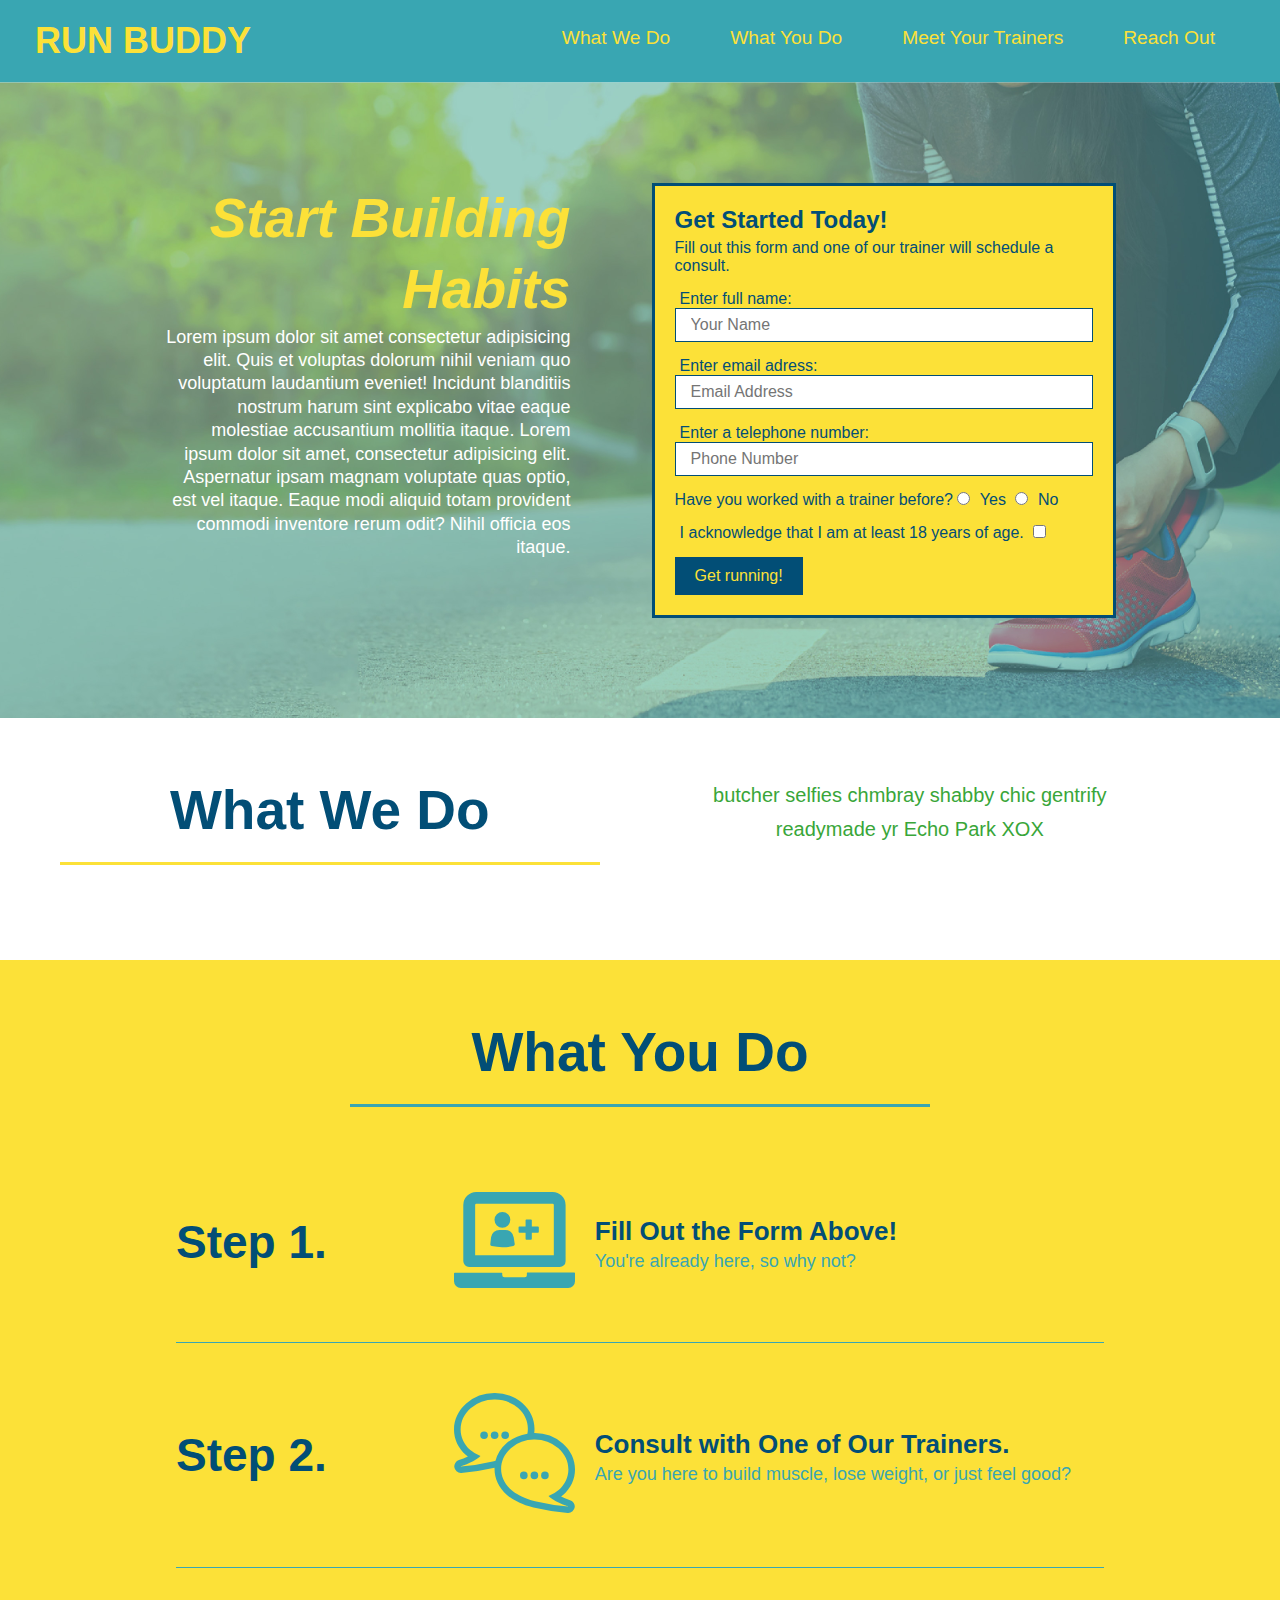
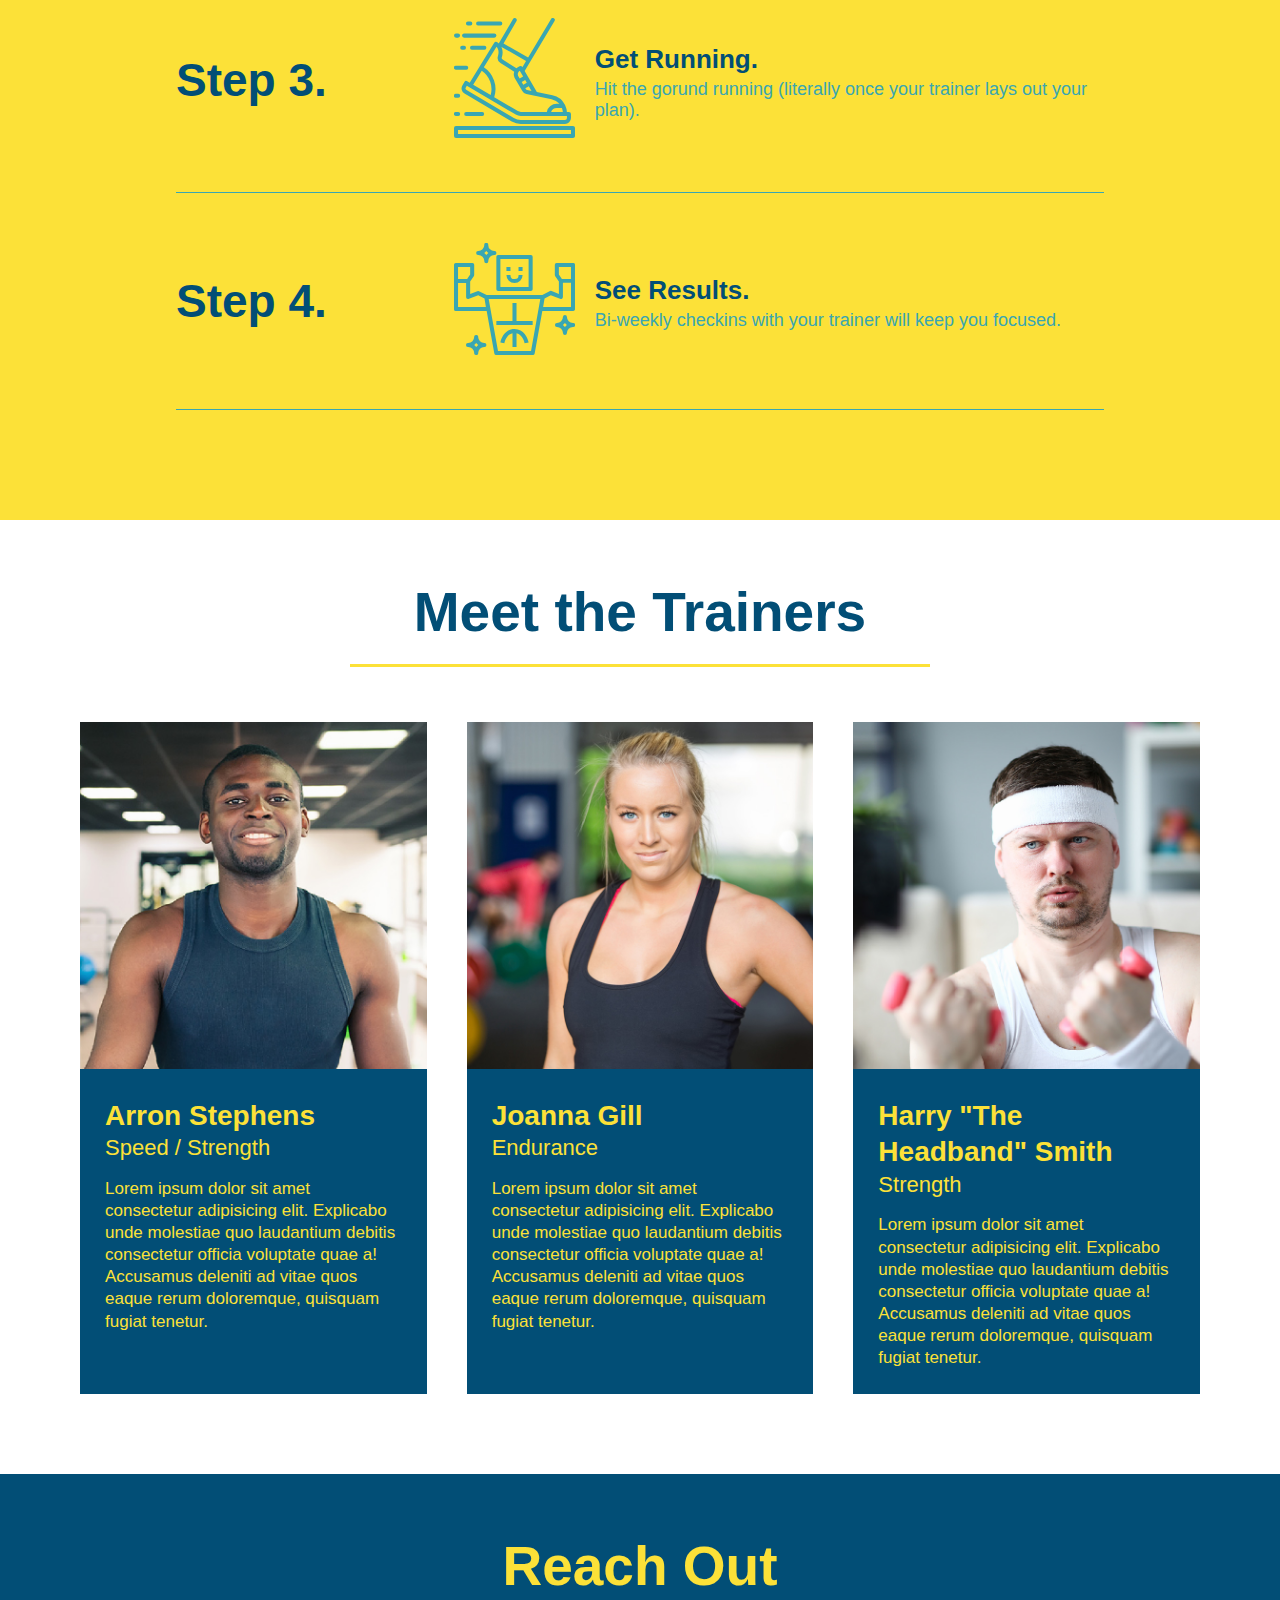
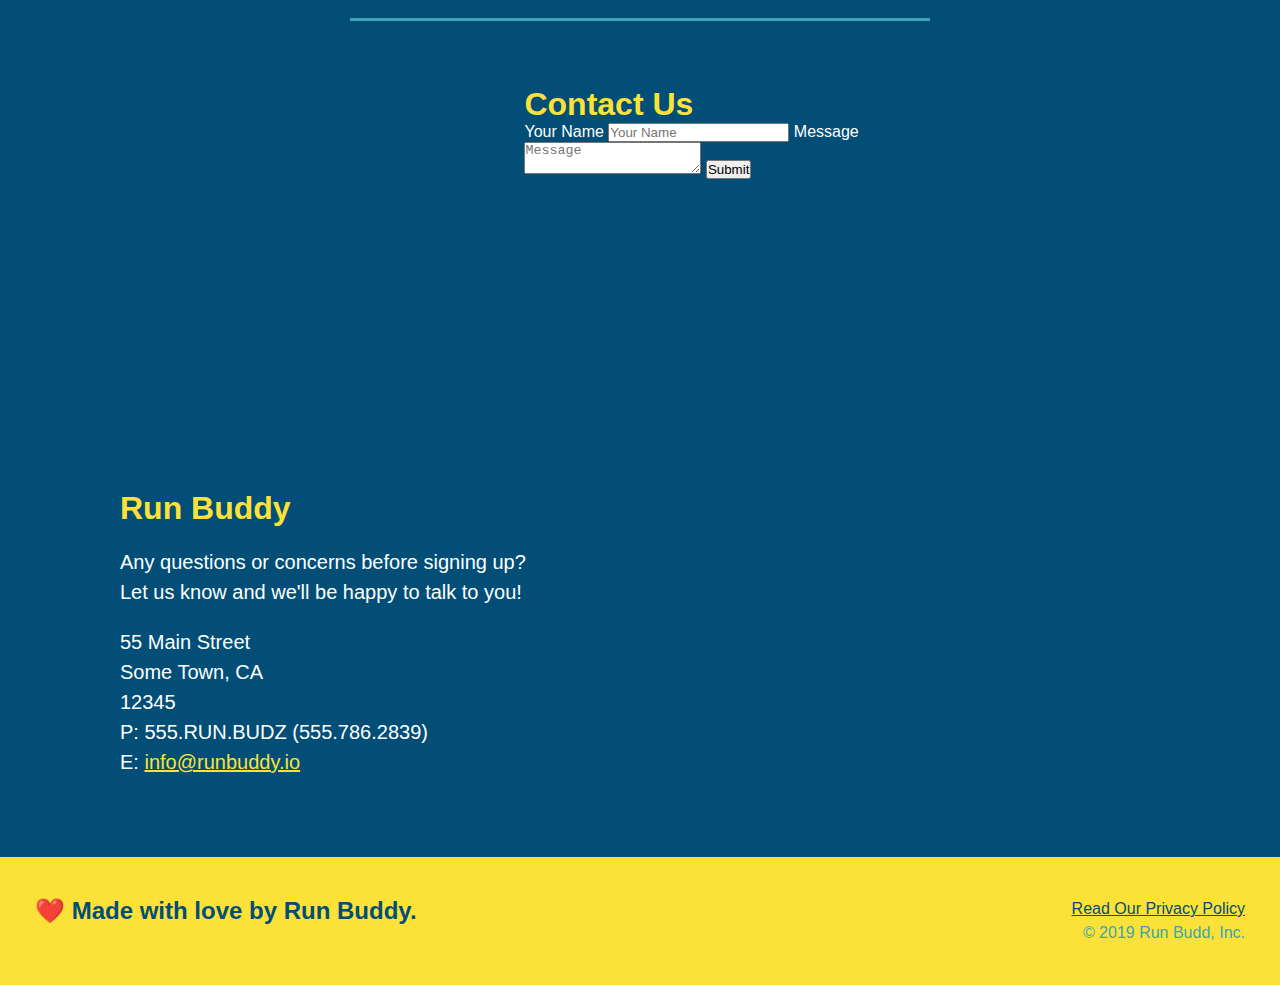
==== index.html @ bb60d975 "add flexbox to the trainers" ====
<!DOCTYPE html>
<html lang="en">
    <head>
        <meta charset="UTF-8" />
        <title>Let's Run Buddy</title>
        <link rel="stylesheet" href="./assets/css/style.css" />
    </head>
    
    <body>
        <header>
            <h1>
                <a href="/">RUN BUDDY</a>
            </h1>
            
            <nav>
                <ul>
                    <li>
                        <a href="#what-we-do">What We Do</a>
                    </li>
                   
                    <li>
                        <a href="#what-you-do">What You Do</a>
                    </li>
                   
                    <li>
                        <a href="#your-trainers">Meet Your Trainers</a>
                    </li>
                   
                    <li>
                        <a href="#reach-out">Reach Out</a>
                    </li>
                
                </ul>
            
            </nav>
              
        </header>
       
        <section class="hero">
            <div class="hero-cta">
                <h2>Start Building Habits</h2>
                <p>
                    Lorem ipsum dolor sit amet consectetur adipisicing elit. Quis et voluptas dolorum nihil veniam quo voluptatum laudantium eveniet! Incidunt blanditiis nostrum harum sint explicabo vitae eaque molestiae accusantium mollitia itaque. Lorem ipsum dolor sit amet, consectetur adipisicing elit. Aspernatur ipsam magnam voluptate quas optio, est vel itaque. Eaque modi aliquid totam provident commodi inventore rerum odit? Nihil officia eos itaque.
                </p>
            </div>
            <div class="hero-form">
                <h3>Get Started Today!</h3>
                <p>Fill out this form and one of our trainer will schedule a consult.</p>
            
                <form>
                    <label for="name">Enter full name:</label>
                    <input type="text" placeholder="Your Name" name="name" id="name" class="form-input" />

                    <label for="email">Enter email adress:</label>
                    <input type="email" placeholder="Email Address" name="email" id="email" class="form-input" />

                    <label for="phone">Enter a telephone number:</label>
                    <input type="tel" placeholder="Phone Number" name="phone" id="phone" class="form-input" />

                    <p>
                        Have you worked with a trainer before?
                        <input type="radio" name="trainer-confirm" id="trainer-yes" />
                        <label for="trainer-yes">Yes</label>
                        <input type="radio" name="trainer-confirm" id="trainer-no" />
                        <label for="trainer-no">No</label>
                    </p>

                    <p>
                        <label for="checkbox" >
                            I acknowledge that I am at least 18 years of age.
                        </label>
                        <input type="checkbox" name="age-confirm" id="checkbox" />
                    </p>
                    
                    <button for="submit">
                        Get running!
                    </button>                     
                </form>
            </div>
        </section>
        <!-- end hero -->
        
        <!-- "what we do section" -->
        <section id="what-we-do" class="intro">
            <div class="flex-row">
                <h2 class="section-title primary-border">
                    What We Do
                </h2>
                
                <div class="flex-row">
                    <P>
                        butcher selfies chmbray shabby chic gentrify readymade yr Echo Park XOX
                    </P>
                </div>
            </div>
        </section>

        <!-- "what you do section" -->
        <section id="what-you-do" class="steps">
            <div class="flex-row">
                <h2 class="section-title secondary-border">
                    What You Do
                </h2>
            </div>

            <div class="step">
                <h3>Step 1.</h3>
                <div class="step-info">
                    <div class="step-img">
                        <img src="assets/images/step-1.svg" alt="" />
                    </div>
                    <div class="step-text">
                        <h4>Fill Out the Form Above!</h4>
                        <p>You're already here, so why not?</p>
                    </div>
                </div>            
            </div>
            <div class="step">
                <h3>Step 2.</h3>
                <div class="step-info">
                    <div class="step-img">
                        <img src="assets/images/step-2.svg" alt="" />
                    </div>
                    <div class="step-text">
                        <h4>Consult with One of Our Trainers.</h4>
                        <p>Are you here to build muscle, lose weight, or just feel good?</p>
                    </div>
                </div>            
            </div>
            <div class="step">
                <h3>Step 3.</h3>
                <div class="step-info">
                    <div class="step-img">
                        <img src="assets/images/step-3.svg" alt="" />
                    </div>
                    <div class="step-text">
                        <h4>Get Running.</h4>
                        <p>Hit the gorund running (literally once your trainer lays out your plan).</p>
                    </div>
                </div>            
            </div>
            <div class="step">
                <h3>Step 4.</h3>
                <div class="step-info">
                    <div class="step-img">
                        <img src="assets/images/step-4.svg" alt="" />
                    </div>
                    <div class="step-text">
                        <h4>See Results.</h4>
                        <p>Bi-weekly checkins with your trainer will keep you focused.</p>
                    </div>
                </div>            
            </div>
        </section>
        
        <!-- "meet the trainers section" -->
        <section id="your-trainers">
            <div class="flex-row">
                <h2 class="section-title primary-border">
                    Meet the Trainers
                </h2> 
            </div>
            
            <div class="trainers">
                <!-- first trainer bio -->
                <article class="trainer">
                    <img src="./assets/images/trainer-1.jpg" alt="Arron Stephens in his workout clothes ready to pump iron" />
                    <div class="trainer-bio">
                        <h3 class="trainer-name">Arron Stephens</h3>
                        <h4 class="trainer-role">Speed / Strength</h4>
                        <p>Lorem ipsum dolor sit amet consectetur adipisicing elit. Explicabo unde molestiae quo laudantium debitis consectetur officia voluptate quae a! Accusamus deleniti ad vitae quos eaque rerum doloremque, quisquam fugiat tenetur.</p>
                    </div>
                </article>

                <!-- second trainer bio -->
                <article class="trainer">
                    <img src="./assets/images/trainer-2.jpg" alt="Joanna Gill cooling off after a work out." />
                    <div class="trainer-bio">
                        <h3 class="trainer-name">Joanna Gill</h3>
                        <h4 class="trainer-role">Endurance</h4>
                        <p>Lorem ipsum dolor sit amet consectetur adipisicing elit. Explicabo unde molestiae quo laudantium debitis consectetur officia voluptate quae a! Accusamus deleniti ad vitae quos eaque rerum doloremque, quisquam fugiat tenetur.</p>
                    </div>
                
                </article>

                <!-- third trainer bio -->
                <article class="trainer ">
                    <img src="./assets/images/trainer-3.jpg" alt="Harry Smith wearing a headband and lifting comically small pink weights" />
                    <div class="trainer-bio">
                        <h3 class="trainer-name">Harry "The Headband" Smith</h3>
                        <h4 class="trainer-role">Strength</h4>
                        <p>Lorem ipsum dolor sit amet consectetur adipisicing elit. Explicabo unde molestiae quo laudantium debitis consectetur officia voluptate quae a! Accusamus deleniti ad vitae quos eaque rerum doloremque, quisquam fugiat tenetur.</p>
                    </div>
                </article>
            </div>
            
        </section>
        
        <!-- "reach out section" -->
        <section id="reach-out" class="contact">
            <div class="flex-row">
                <h2 class="section-title secondary-border">
                    Reach Out
                </h2>
            </div>

            <div class="contact-info ">
                <iframe src="https://www.google.com/maps/embed?pb=!1m18!1m12!1m3!1d3445.246912278225!2d-97.73136834899843!3d30.28703171393678!2m3!1f0!2f0!3f0!3m2!1i1024!2i768!4f13.1!3m3!1m2!1s0x8644b58199d60397%3A0x26ef91dda6b78d04!2sUT%20Austin%2C%20Austin%2C%20Texas!5e0!3m2!1sen!2sus!4v1635974466022!5m2!1sen!2sus" 
                style="border:0;" 
                allowfullscreen="" 
                loading="lazy">
                </iframe>
                
                <div class="contact-form">
                    <h3>Contact Us</h3>
                    <form>
                        <label for="contact-name">Your Name</label>
                        <input type="text" id="contact-name" placeholder="Your Name" />

                        <label for="contact-message">Message</label>
                        <textarea id="contact-message" placeholder="Message"></textarea>

                        <button type="submit">Submit</button>
                    </form>
                </div>
                
                <div>
                    <h3>Run Buddy</h3>
                    <p>
                        Any questions or concerns before signing up? 
                        <br />
                        Let us know and we'll be happy to talk to you!
                    </p>
                    
                    <address>
                        55 Main Street <br />
                        Some Town, CA <br />
                        12345<br />
                        P: 555.RUN.BUDZ (555.786.2839)<br />
                        E: <a href="mailto:info@runbuddy.io">info@runbuddy.io</a>
                    </address>
                </div>            
            </div>
        </section>
          
        <!-- "footer section"-->
        <footer>
            <h2>❤️ Made with love by Run Buddy.</h2>
            <div>
                <a href="./privacy-policy.html">Read Our Privacy Policy</a><br />
                &copy; 2019 Run Budd, Inc.
            </div>
        </footer>     
    </body>
</html>
---- assets/css/style.css ----
* {
    margin: 0;
    padding: 0;
    box-sizing: border-box
} 
    
body {
    /* I'm a CSS comment! */
    color: #39a6b2;
    font-family:  Helvetica, Arial, sans-serif;
}

/* Header Start */
header {
    padding: 20px 35px;
    background-color: #39a6b2;
    display: flex;
    justify-content: space-between;
    flex-wrap: wrap;
}

header h1 {
    font-weight: bold;
    font-size: 36px;
    color: #fce138;
    margin: 0;
}

header a {
    text-decoration: none;
    color: #fce138;
}

header nav {
    margin: 7px 0;
}

header nav ul {
    display: flex;
    flex-wrap: wrap;
    justify-content: space-between;
    align-items: center;
    list-style: none;
}

header nav ul li a {
    margin: 0 30px;
    font-weight: lighter;
    font-size: 1.5vw;
}

/* Footer Start */
footer {
    background: #fce138;
    width: 100%;
    padding: 40px 35px;
    display: flex;
    justify-content: space-between;
    flex-wrap: wrap;
}

footer h2 {
    color: #024e76;
    font-size: 30p;
    margin: 0;
}

footer div {
    line-height: 1.5;
    text-align: right;
}

footer a {
    color: #024e76;
}

section {
    padding: 60px;
}

/* Hero Style Start */
.hero {
    background-image: url("../images/hero-bg.jpg.jpg");
    background-size: cover;
    background-position: center;
    display: flex;
    justify-content: center;
    flex-wrap: wrap;
}

.hero-form {
    border: 3px solid #024e76;
    background-color: #fce138;
    padding: 20px;
    color: #024e76;
    width: 40%;
    margin:  3.5%;
}

.hero-form h3 {
    font-size: 24px;
    margin: 0;
}

.hero-form p {
    margin: 5px 0 15px 0;
}

.hero-form label {
    margin: 0 5px;
}

.form-input {
    border: 1px solid #024e76;
    display : block;
    padding: 7px 15px;
    font-size: 16px;
    color:#024e76;
    width: 100%;
    margin-bottom: 15px;
}

.hero-form button {
    color: #fce138;
    background-color: #024e76;
    border: none;
    padding: 10px 20px;
    font-size: 16px;
}

.hero-cta {
    width:35%;
    text-align: right;
    margin: 3.5%;
    color: #fff;
    font-size: 18px;
    line-height: 1.3;
}

.hero-cta h2 {
    font-style: italic;
    font-size: 55px;
    color: #fce138;
}

.intro p {
    line-height: 1.7;
    color: #39a639;
    width: 80%;
    font-size: 20px;
    margin: 0 auto;
    text-align: center;
}

/* Step Section Start */
.steps {
    background: #fce138;
}

.step {
    margin: 50px auto;
    padding-bottom: 50px;
    width: 80%;
    border-bottom: 1px solid #39a6b2;
    display: flex;
    flex-wrap: wrap;
    align-items: center;
    justify-content: space-between;
}

.step h3 {
    color: #024e76;
    font-size: 46px;
    flex: 1 30%;
}

.step-info {
    flex: 2 70%;
    display: flex;
    flex-wrap: wrap;
    align-items: center;
}

.step-img {
    flex: 1 12%;
    margin-right: 20px;
}

.step-img img {
    max-width: 100%;
}
.step-text {
    flex: 12;
}
.step-text p {
    color: #39a6b2;
    font-size: 18px;
}

.step-text h4 {
    font-size: 26px;
    line-height: 1.5;
    color: #024e76;
}

.section-title {
    font-size: 55px;
    border-bottom: 3px solid;
    color: #024e76;
    padding-bottom: 20px;
    text-align: center;
    margin: 0 auto 35px auto;
    width: 50%;
}
  
.primary-border {
    border-color: #fce138;
}
  
.secondary-border {
    border-color: #39a6b2;
}

/* Trainer Section Start */
.trainers {
    width: 100%;
    margin: 0 auto;
    display: flex;
    flex-wrap: wrap;
    justify-content: space-around;
}

.trainer {
    margin: 20px;
    background: #024e76;
    color:#fce138;
    flex: 1;
}

.trainer img {
    width: 100%;
}

.trainer-bio {
    padding: 25px;
    line-height: 1.3;
}

.trainer-bio h3 {
    font-size: 28px
}

.trainer-bio h4 {
    font-weight: lighter;
    font-size: 22px;
    margin-bottom: 15px;
}
.trainer-bio p {
    font-size: 17px;
}

.contact {
    background: #024e76;
}

.contact h2 {
    color: #fce138;
}

.contact-info iframe {
    width: 400px;
    height: 400px;
}

.contact-info div {
    width: 410px;
    display: inline-block;
    vertical-align: top;
    text-align: left;
    margin: 30px 0 0 60px;
    color: white;
}

.contact-info h3 {
    color:#fce138;
    font-size: 32px;
}

.contact-info p, .contact-info address {
    margin: 20px 0;
    line-height: 1.5;
    font-size: 20px;
    font-style: normal;
}

.contact-info a {
    color:#fce138
}

.text-left {
    text-align: left;
}

.text-right {
    text-align: right;
}

.flex-row {
    display: flex;
}

/* REACH OUT STYLES END */
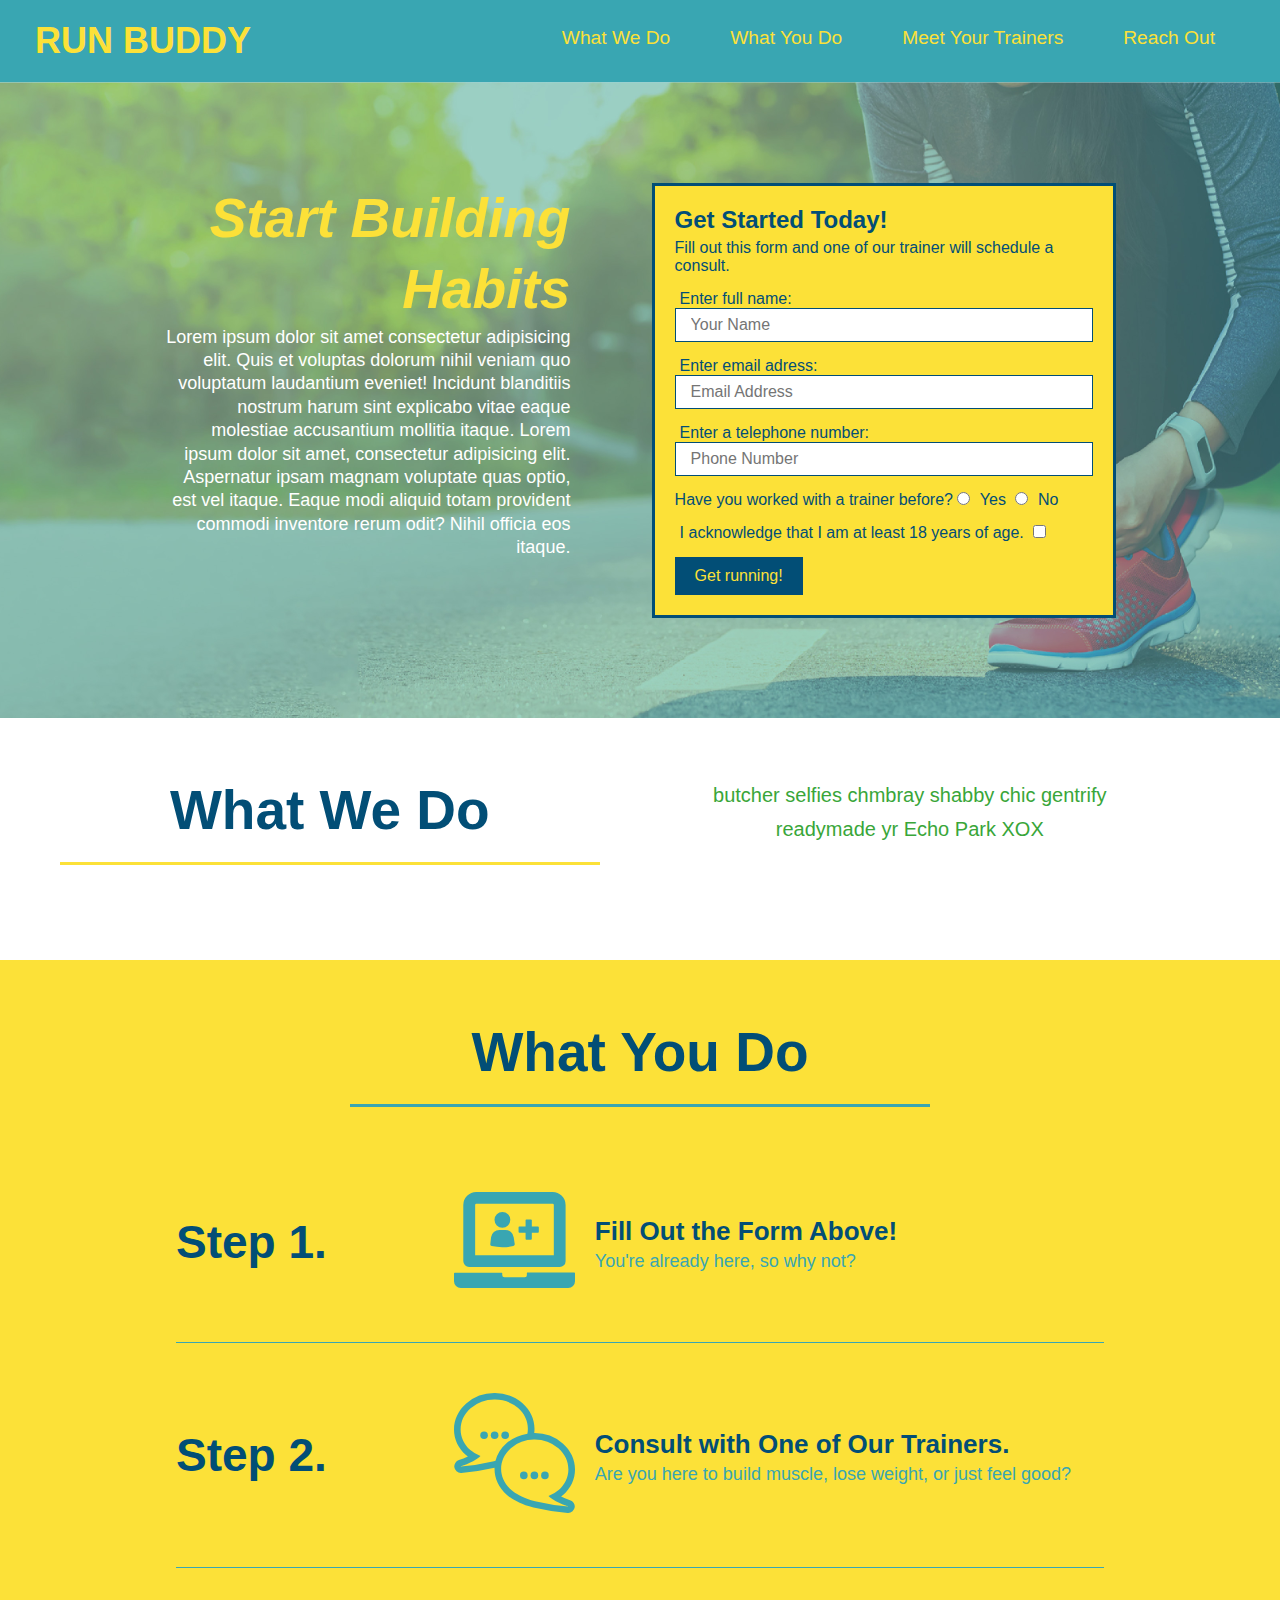
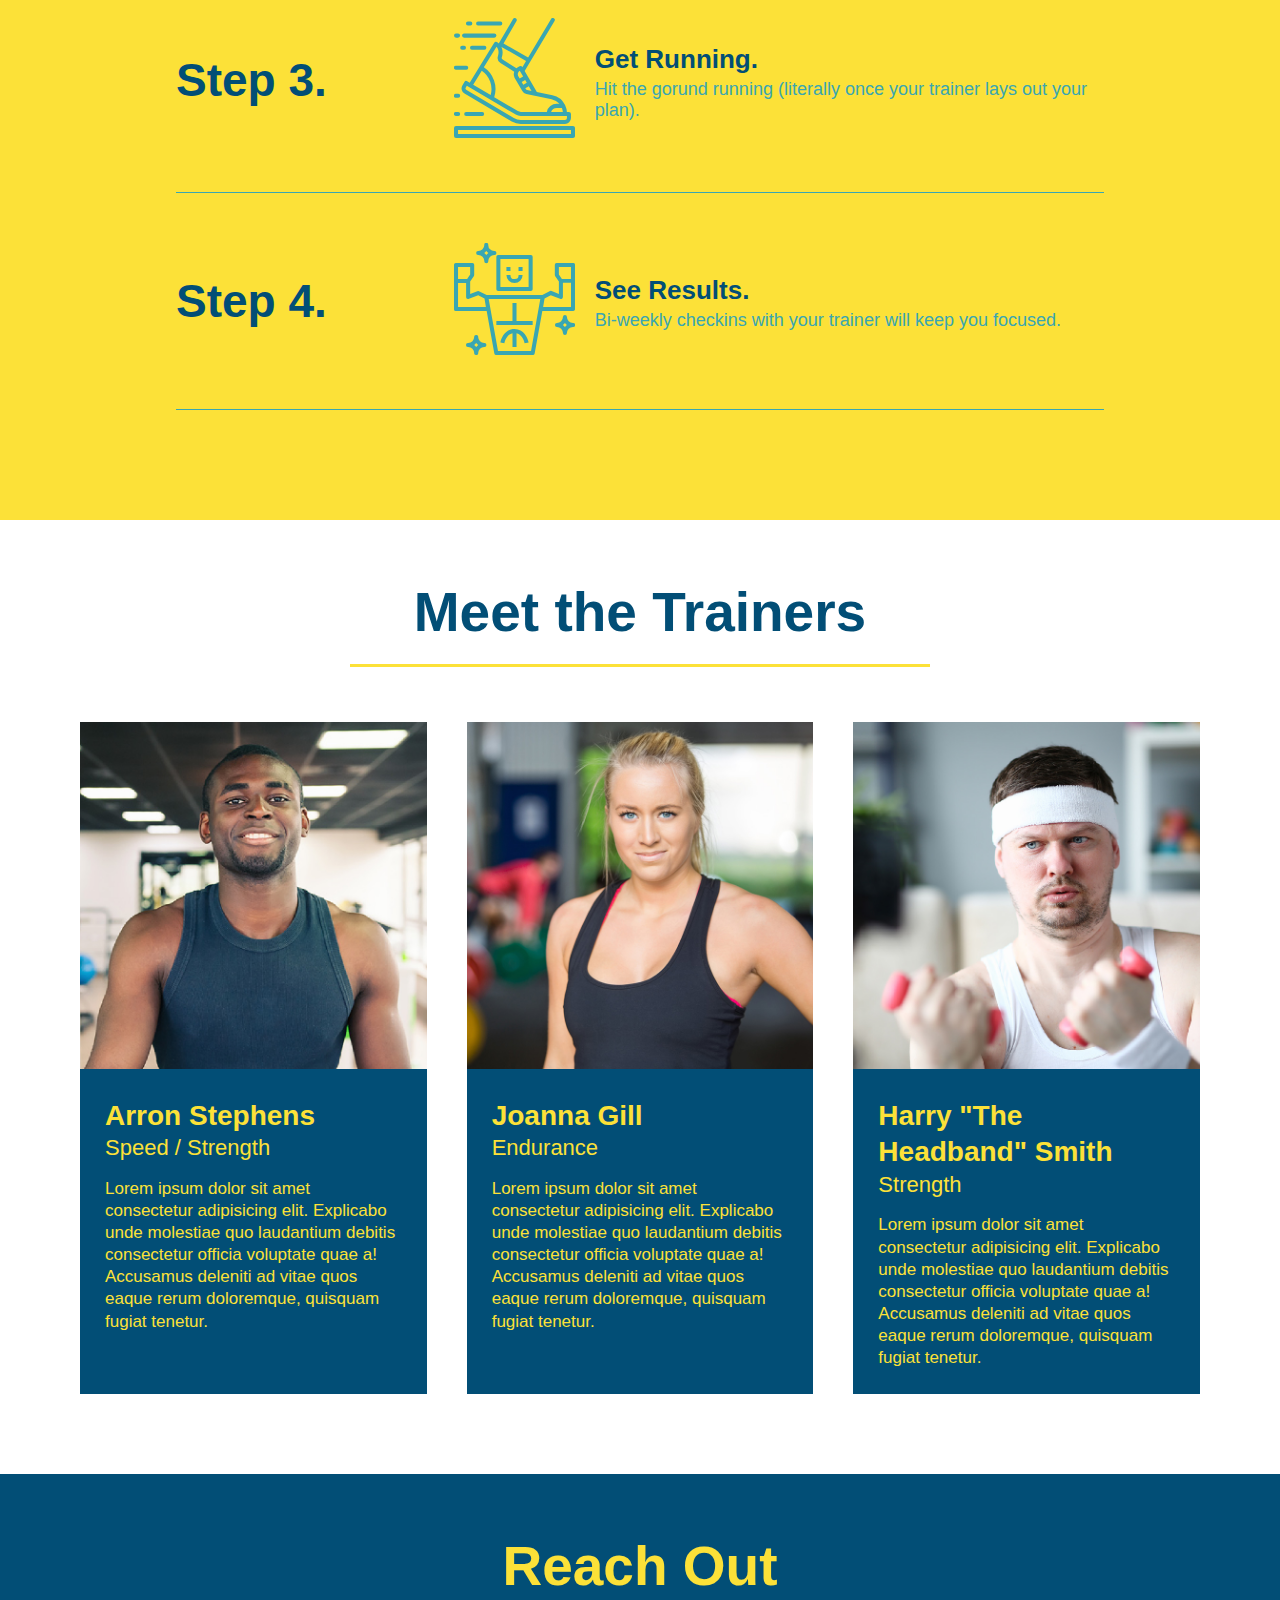
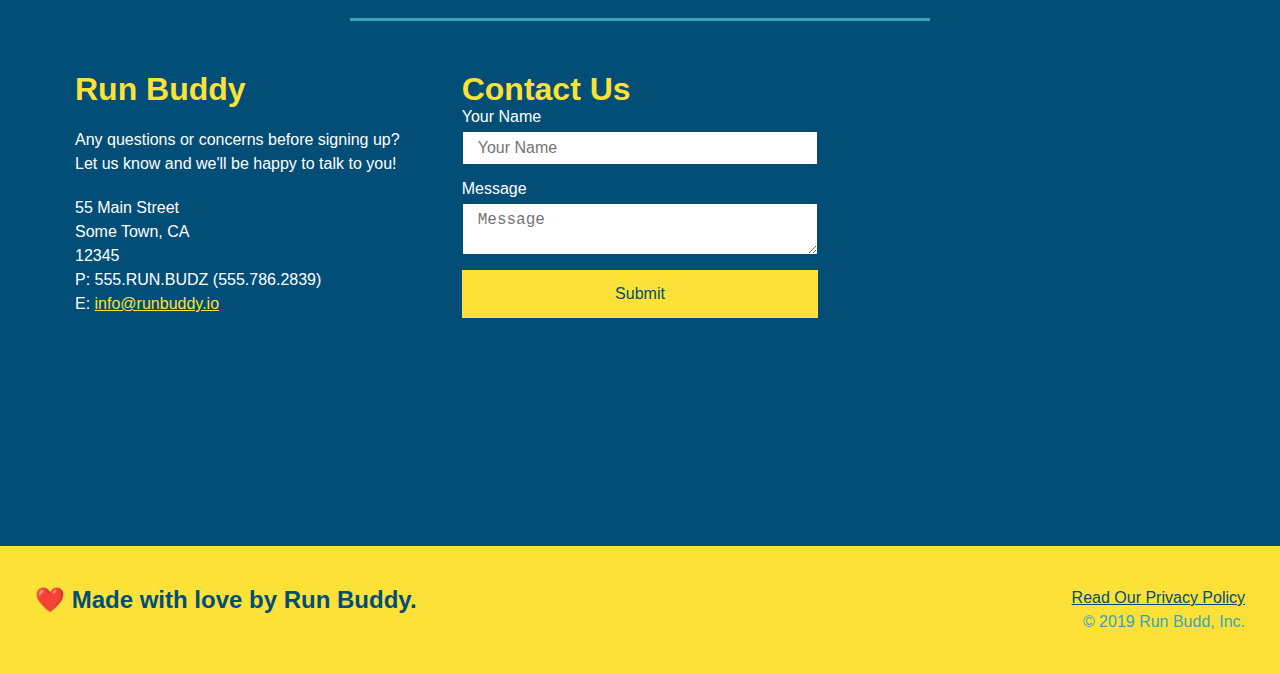
==== commit 08ce23a5: "add flexbox to reachout" ====
--- a/index.html
+++ b/index.html
@@ -205,25 +205,6 @@
             </div>
 
             <div class="contact-info ">
-                <iframe src="https://www.google.com/maps/embed?pb=!1m18!1m12!1m3!1d3445.246912278225!2d-97.73136834899843!3d30.28703171393678!2m3!1f0!2f0!3f0!3m2!1i1024!2i768!4f13.1!3m3!1m2!1s0x8644b58199d60397%3A0x26ef91dda6b78d04!2sUT%20Austin%2C%20Austin%2C%20Texas!5e0!3m2!1sen!2sus!4v1635974466022!5m2!1sen!2sus" 
-                style="border:0;" 
-                allowfullscreen="" 
-                loading="lazy">
-                </iframe>
-                
-                <div class="contact-form">
-                    <h3>Contact Us</h3>
-                    <form>
-                        <label for="contact-name">Your Name</label>
-                        <input type="text" id="contact-name" placeholder="Your Name" />
-
-                        <label for="contact-message">Message</label>
-                        <textarea id="contact-message" placeholder="Message"></textarea>
-
-                        <button type="submit">Submit</button>
-                    </form>
-                </div>
-                
                 <div>
                     <h3>Run Buddy</h3>
                     <p>
@@ -239,7 +220,27 @@
                         P: 555.RUN.BUDZ (555.786.2839)<br />
                         E: <a href="mailto:info@runbuddy.io">info@runbuddy.io</a>
                     </address>
-                </div>            
+                </div> 
+                
+                <div class="contact-form">
+                    <h3>Contact Us</h3>
+                    <form>
+                        <label for="contact-name">Your Name</label>
+                        <input type="text" id="contact-name" placeholder="Your Name" />
+
+                        <label for="contact-message">Message</label>
+                        <textarea id="contact-message" placeholder="Message"></textarea>
+
+                        <button type="submit">Submit</button>
+                    </form>
+                </div>   
+               
+                <iframe src="https://www.google.com/maps/embed?pb=!1m18!1m12!1m3!1d3445.246912278225!2d-97.73136834899843!3d30.28703171393678!2m3!1f0!2f0!3f0!3m2!1i1024!2i768!4f13.1!3m3!1m2!1s0x8644b58199d60397%3A0x26ef91dda6b78d04!2sUT%20Austin%2C%20Austin%2C%20Texas!5e0!3m2!1sen!2sus!4v1635974466022!5m2!1sen!2sus" 
+                    style="border:0;" 
+                    allowfullscreen="" 
+                    loading="lazy">
+                </iframe>
+                          
             </div>
         </section>
           
--- a/assets/css/style.css
+++ b/assets/css/style.css
@@ -255,10 +255,12 @@
     font-size: 22px;
     margin-bottom: 15px;
 }
+
 .trainer-bio p {
     font-size: 17px;
 }
 
+/* Contact Info Start */
 .contact {
     background: #024e76;
 }
@@ -267,17 +269,22 @@
     color: #fce138;
 }
 
+.contact-info > * {
+    flex: 1;
+    margin: 15px;
+}
+
+.contact-info {
+    display: flex;
+    justify-content: space-between;
+    flex-wrap: wrap;
+}
+
 .contact-info iframe {
-    width: 400px;
     height: 400px;
 }
 
 .contact-info div {
-    width: 410px;
-    display: inline-block;
-    vertical-align: top;
-    text-align: left;
-    margin: 30px 0 0 60px;
     color: white;
 }
 
@@ -289,7 +296,7 @@
 .contact-info p, .contact-info address {
     margin: 20px 0;
     line-height: 1.5;
-    font-size: 20px;
+    font-size: 16px;
     font-style: normal;
 }
 
@@ -297,6 +304,27 @@
     color:#fce138
 }
 
+.contact-info input, .contact-info textarea {
+    border: 1px solid #024e76;
+    display: block;
+    padding: 7px 15px;
+    font-size: 16px;
+    color: #024e76;
+    width: 100%;
+    margin-bottom: 15px;
+    margin-top: 5px;
+}
+
+.contact-info button {
+    width: 100%;
+    border: none;
+    background: #fce138;
+    color: #024e76;
+    text-align: center;
+    padding: 15px 0;
+    font-size: 16px;
+}
+
 .text-left {
     text-align: left;
 }
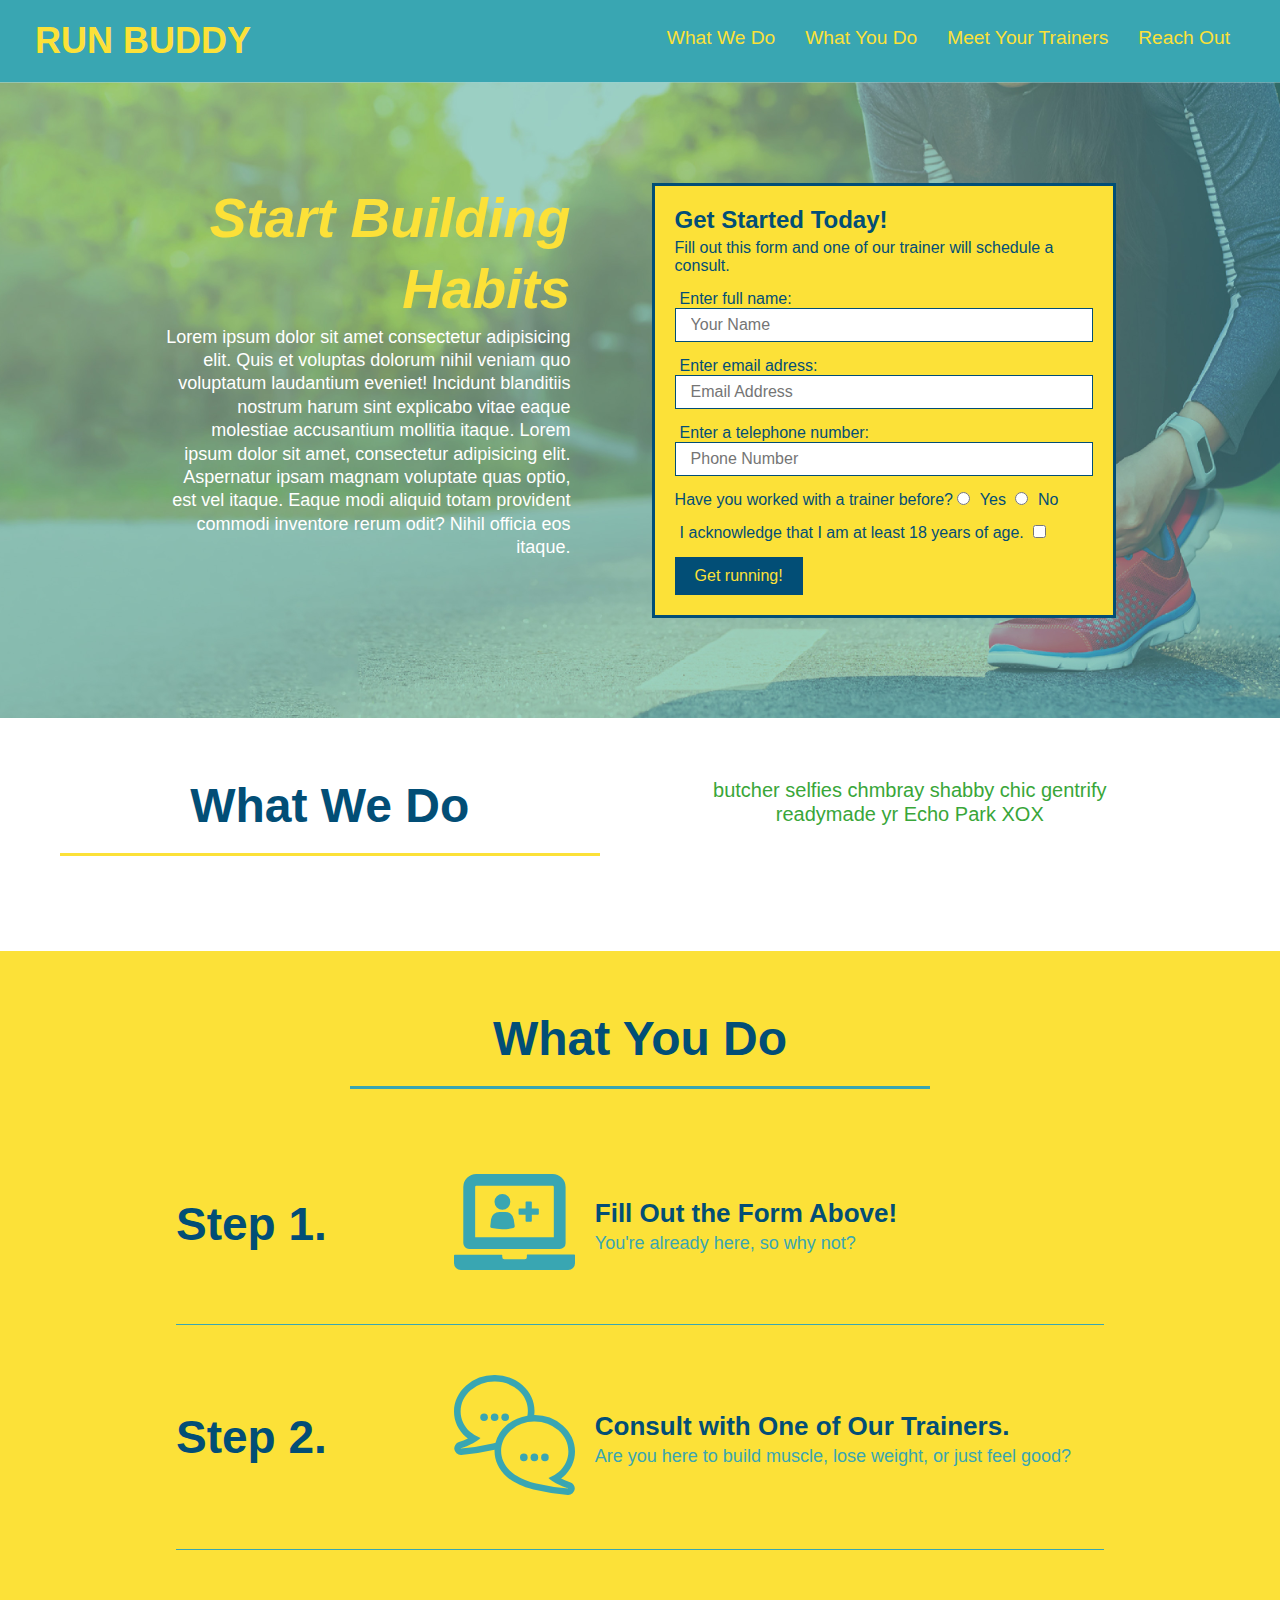
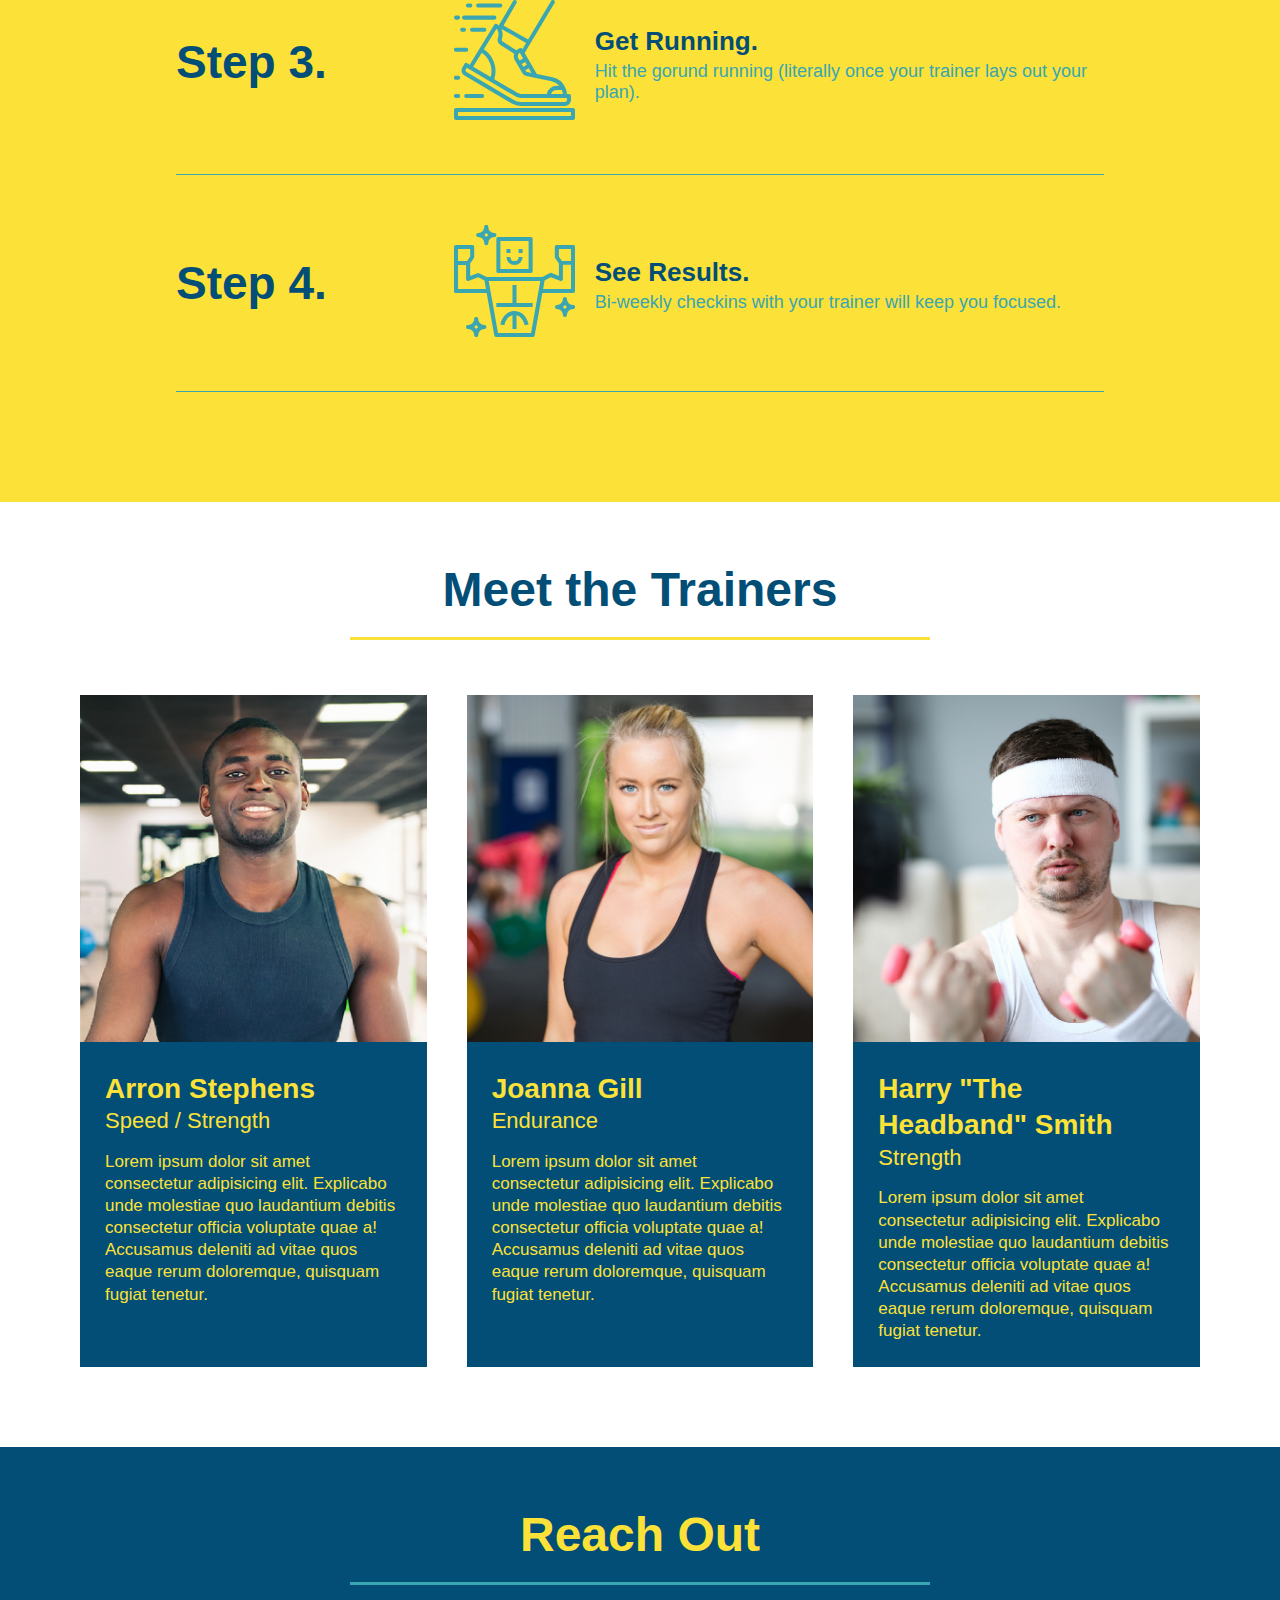
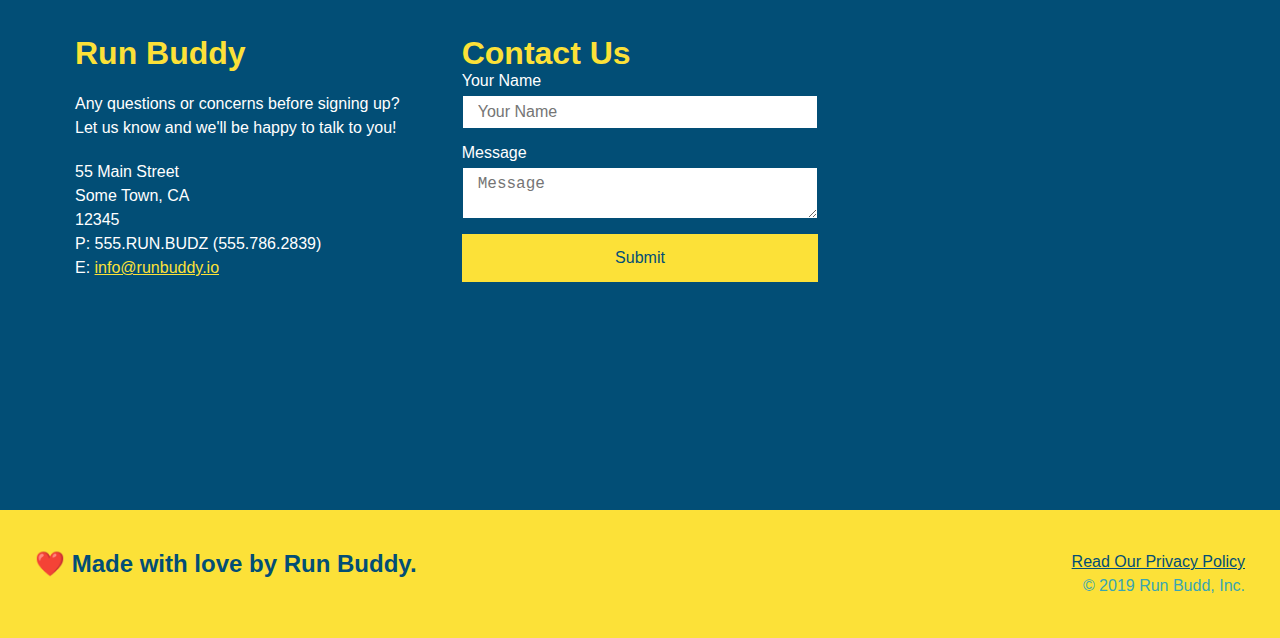
==== commit c7b3ce81: "start media queries" ====
--- a/index.html
+++ b/index.html
@@ -2,6 +2,7 @@
 <html lang="en">
     <head>
         <meta charset="UTF-8" />
+        <meta name="viewport" content="width=device-width, initial-scale=1.0" />
         <title>Let's Run Buddy</title>
         <link rel="stylesheet" href="./assets/css/style.css" />
     </head>
--- a/assets/css/style.css
+++ b/assets/css/style.css
@@ -44,9 +44,9 @@
 }
 
 header nav ul li a {
-    margin: 0 30px;
     font-weight: lighter;
     font-size: 1.5vw;
+    padding: 10px 15px;
 }
 
 /* Footer Start */
@@ -86,6 +86,7 @@
     display: flex;
     justify-content: center;
     flex-wrap: wrap;
+    align-items: flex-start;
 }
 
 .hero-form {
@@ -144,7 +145,7 @@
 }
 
 .intro p {
-    line-height: 1.7;
+    line-height: 1.2;
     color: #39a639;
     width: 80%;
     font-size: 20px;
@@ -204,7 +205,7 @@
 }
 
 .section-title {
-    font-size: 55px;
+    font-size: 48px;
     border-bottom: 3px solid;
     color: #024e76;
     padding-bottom: 20px;
@@ -337,4 +338,21 @@
     display: flex;
 }
 
-/* REACH OUT STYLES END */+/* COMMON DESKTOP SCREEN STYLE END  */
+
+/* MEDIA QUERY FOR SMALLER DESKTOP SCREENS AND SMALLER */
+@media screen and (max-width: 980px) {
+    
+    
+}
+
+@media screen and (max-width: 768px) {
+    
+    
+}
+
+@media screen and (max-width: 575px) {
+    
+    
+}
+
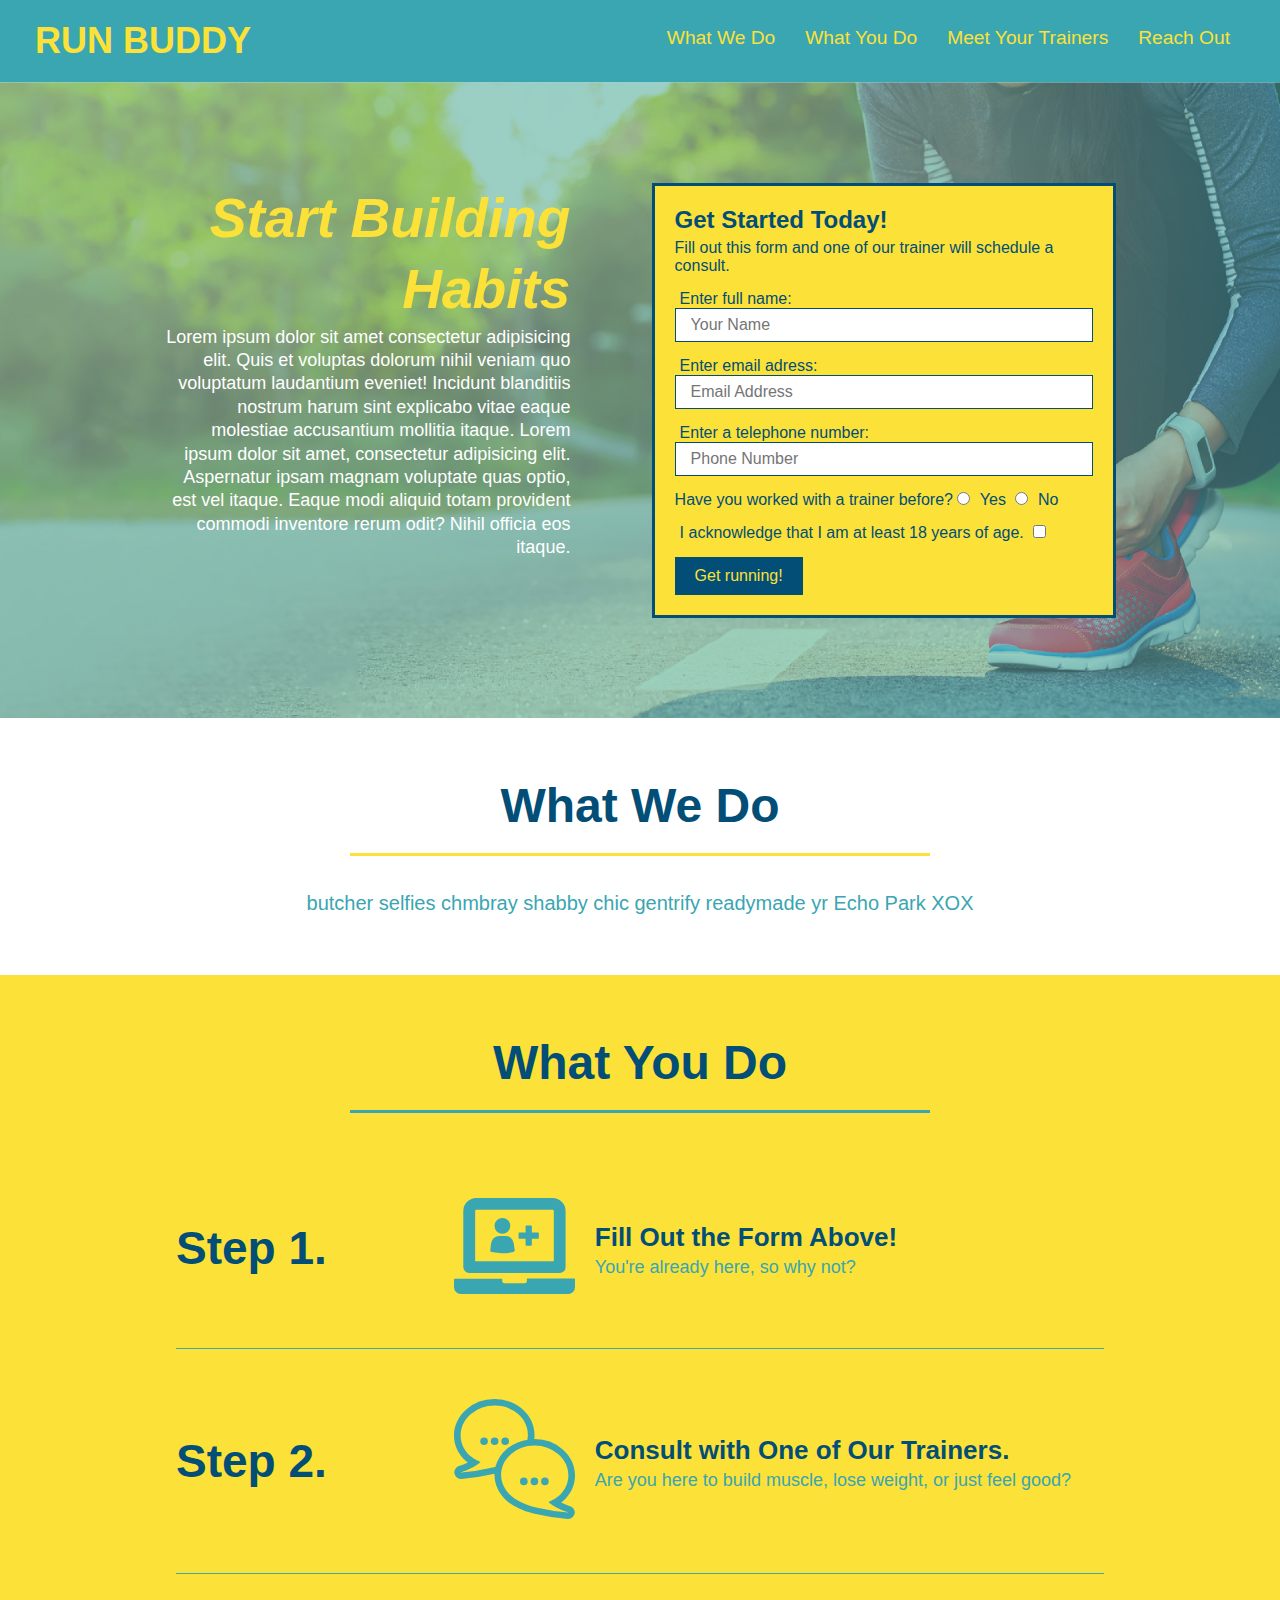
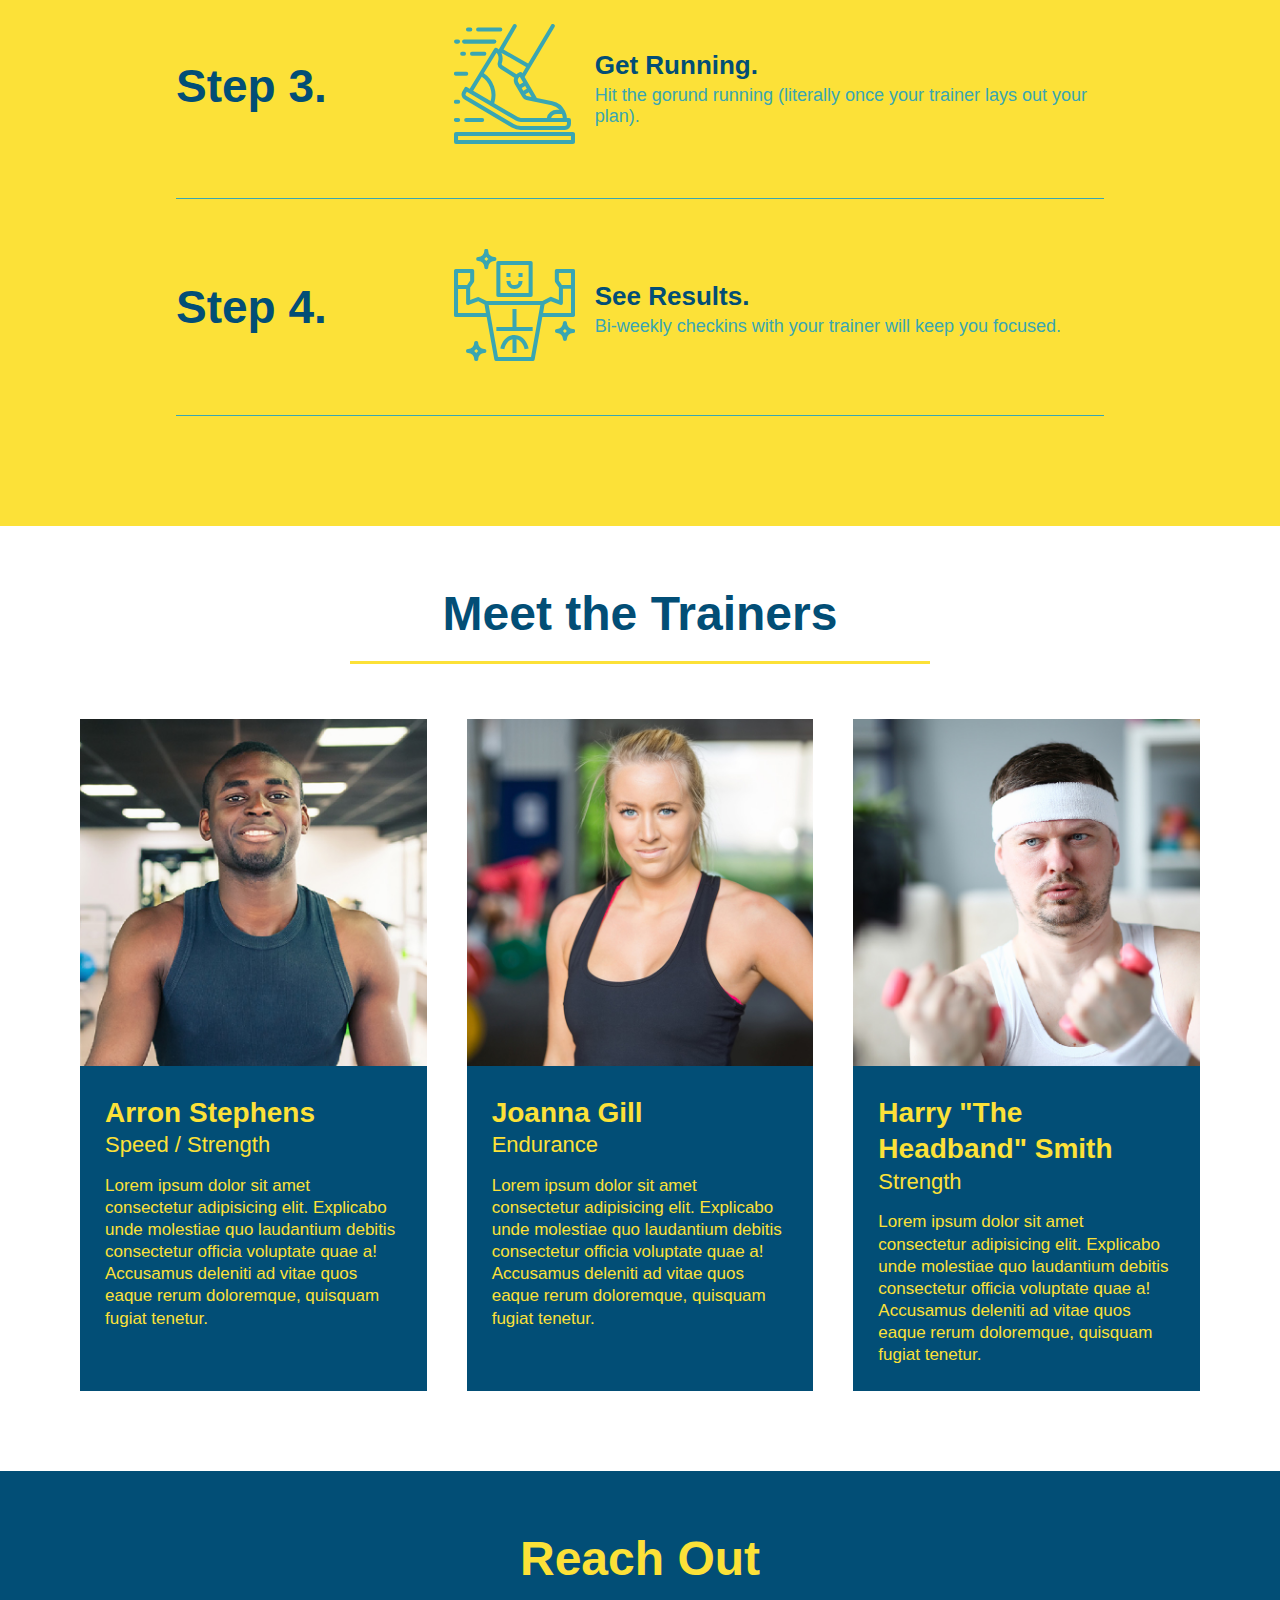
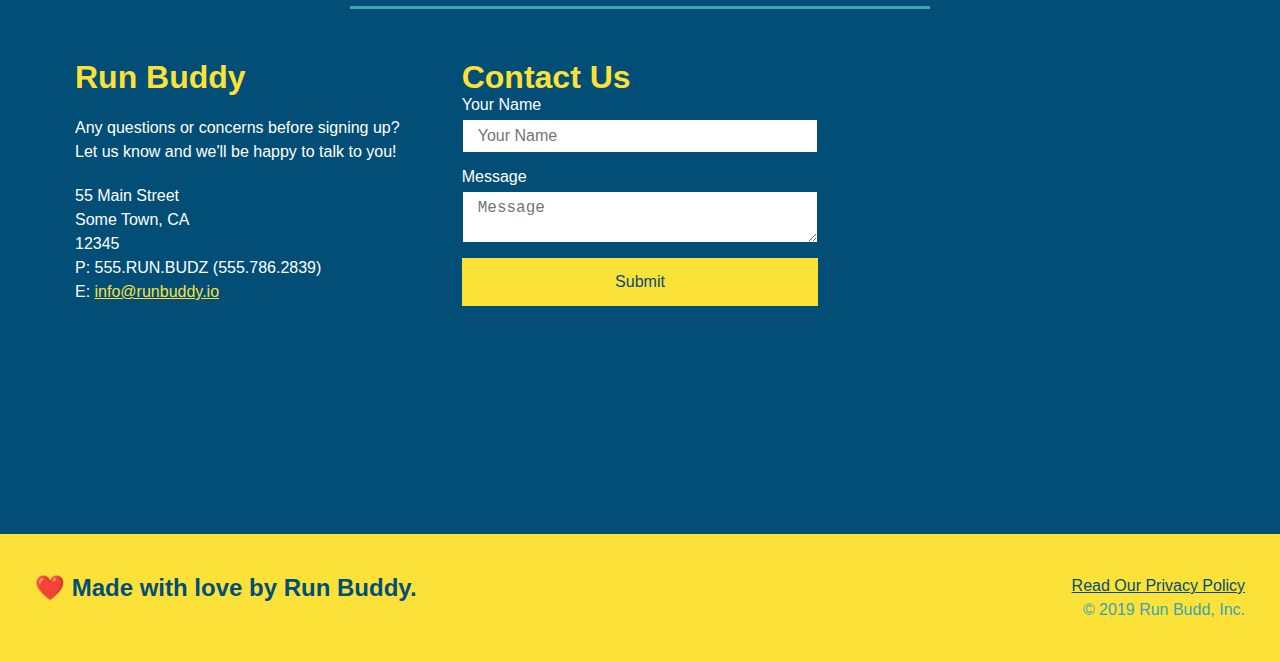
==== commit e10b0b81: "completed mobile-friendly" ====
--- a/index.html
+++ b/index.html
@@ -10,7 +10,7 @@
     <body>
         <header>
             <h1>
-                <a href="/">RUN BUDDY</a>
+                <a href="">RUN BUDDY</a>
             </h1>
             
             <nav>
@@ -83,12 +83,12 @@
         
         <!-- "what we do section" -->
         <section id="what-we-do" class="intro">
-            <div class="flex-row">
+            <div class="flex-column">
                 <h2 class="section-title primary-border">
                     What We Do
                 </h2>
                 
-                <div class="flex-row">
+                <div class="flex-column">
                     <P>
                         butcher selfies chmbray shabby chic gentrify readymade yr Echo Park XOX
                     </P>
--- a/assets/css/style.css
+++ b/assets/css/style.css
@@ -144,9 +144,10 @@
     color: #fce138;
 }
 
+
 .intro p {
     line-height: 1.2;
-    color: #39a639;
+    color: #39a6b2;
     width: 80%;
     font-size: 20px;
     margin: 0 auto;
@@ -338,21 +339,119 @@
     display: flex;
 }
 
+.flex-column {
+    display: flex;
+    flex-direction: column;
+}
+
 /* COMMON DESKTOP SCREEN STYLE END  */
 
 /* MEDIA QUERY FOR SMALLER DESKTOP SCREENS AND SMALLER */
 @media screen and (max-width: 980px) {
-    
-    
+    header {
+        padding-bottom: 0;
+        justify-content: center;
+    }
+    
+    header h1 {
+        width:100%;
+        text-align: center;
+    }
+
+    header nav ul {
+        margin-top: 20px;
+        width: 100%;
+        justify-content: center;
+    }
+
+    header nav ul li a {
+        font-size: 20px;
+    }
+    
+    footer h2, footer div {
+        text-align: center;
+        width: 100%;
+    }
+
+    .hero-cta, .hero-form {
+        width: 100%;
+    }
+
+    .hero-cta {
+        text-align: center;
+    }
+
+    .section-title {
+        width: 80%;
+    }
+
+    .trainer {
+        flex: 0 70%;
+    }
+
+    .contact-info iframe {
+        flex: 1 100%;
+    }
 }
 
 @media screen and (max-width: 768px) {
-    
+    .section {
+        padding: 30px 15px;
+    }
+
+    .step h3 {
+        flex: 1 100%;
+        text-align: center;
+    }
+
+    .step-info {
+        flex: 2 100%;
+        text-align: center;
+        justify-content: center;
+    }
+
+    .step-img {
+        flex: 0 32%;
+        margin-right: 0;
+        margin-top: 15px;
+        margin-bottom: 15px;
+    }
+
+    .step-text {
+        flex: 100%;
+    }
+
     
 }
 
 @media screen and (max-width: 575px) {
-    
-    
-}
-
+    .hero-form button {
+        width: 100%;
+    }
+    
+    .section-title {
+        width: 95%;
+    }
+    
+    .intro p {
+        width: 100%;
+    }
+    
+    .trainer {
+        flex: 0 100%;
+    }
+    
+    .contact-info {
+        text-align: center;
+    }
+    
+    .contact-info > * {
+        flex: 0 100%;
+    }
+
+    .contact-form {
+        order: 3;
+    }
+
+}
+
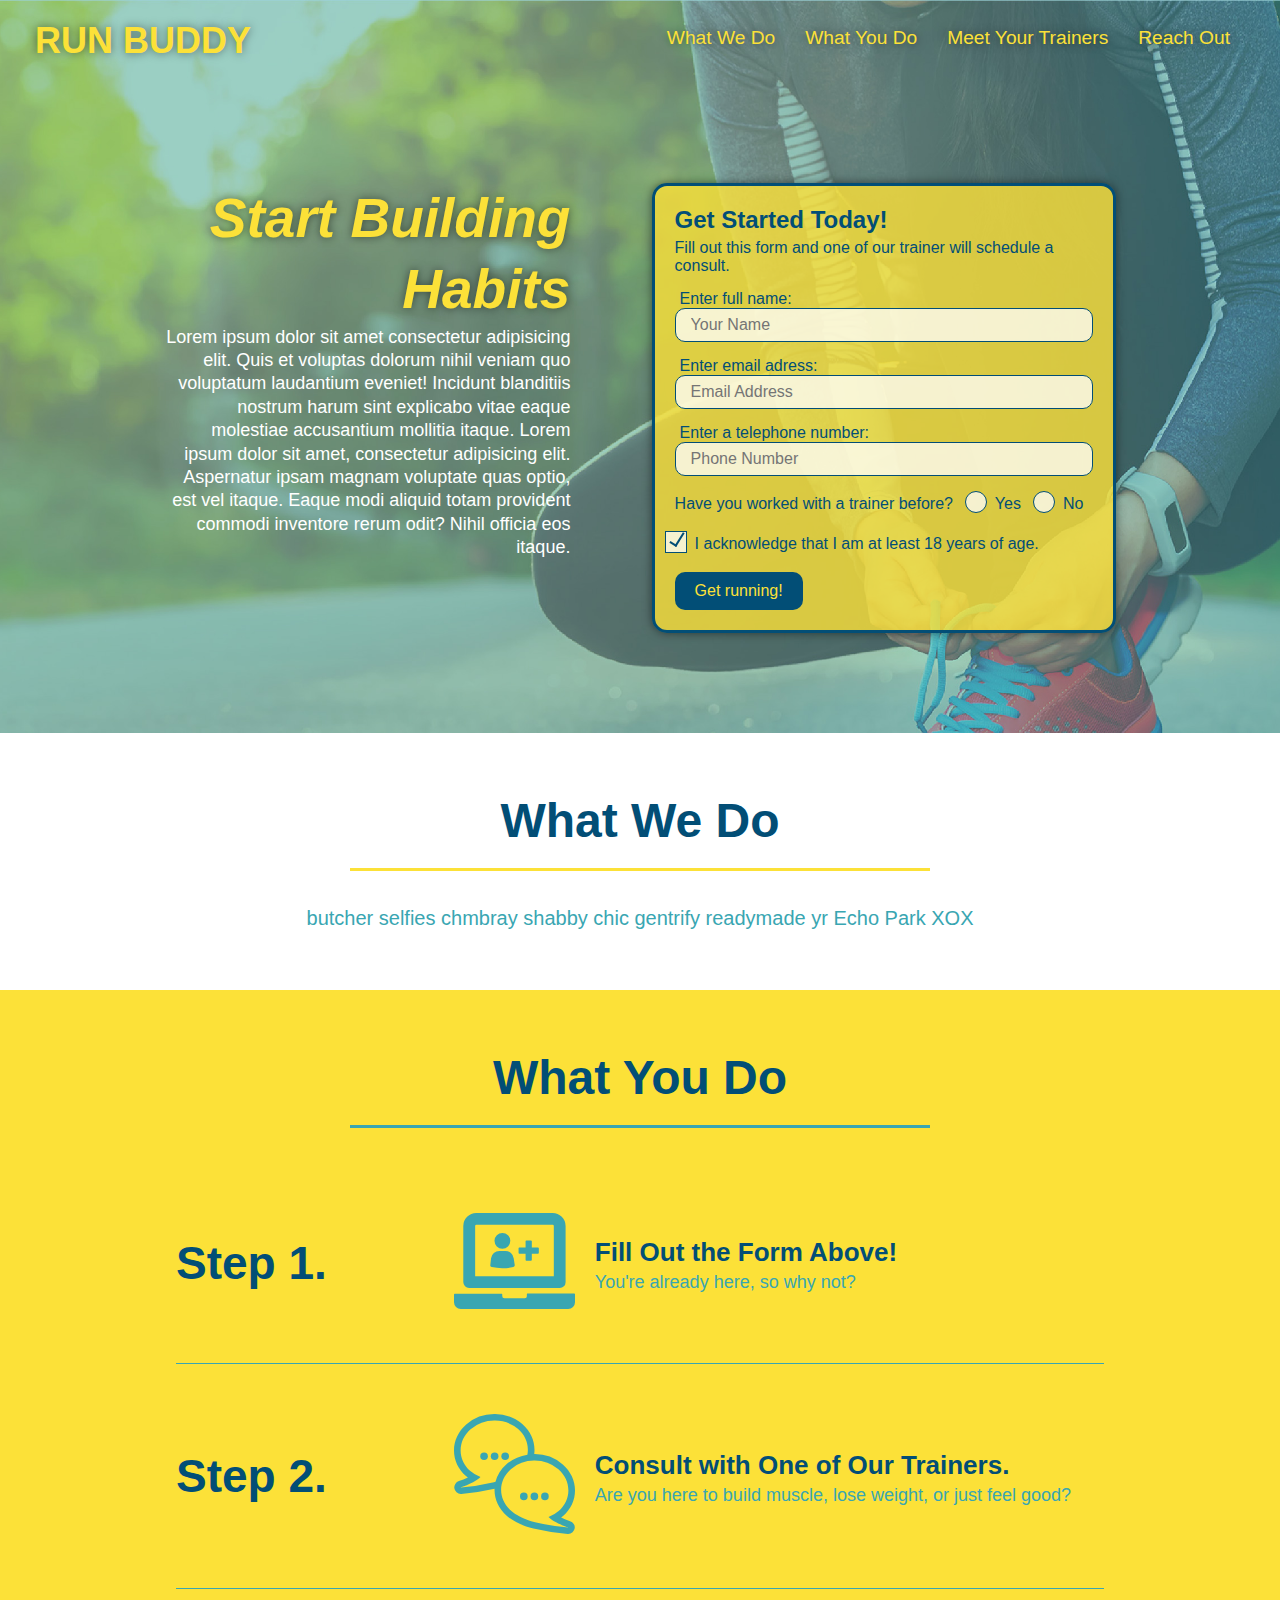
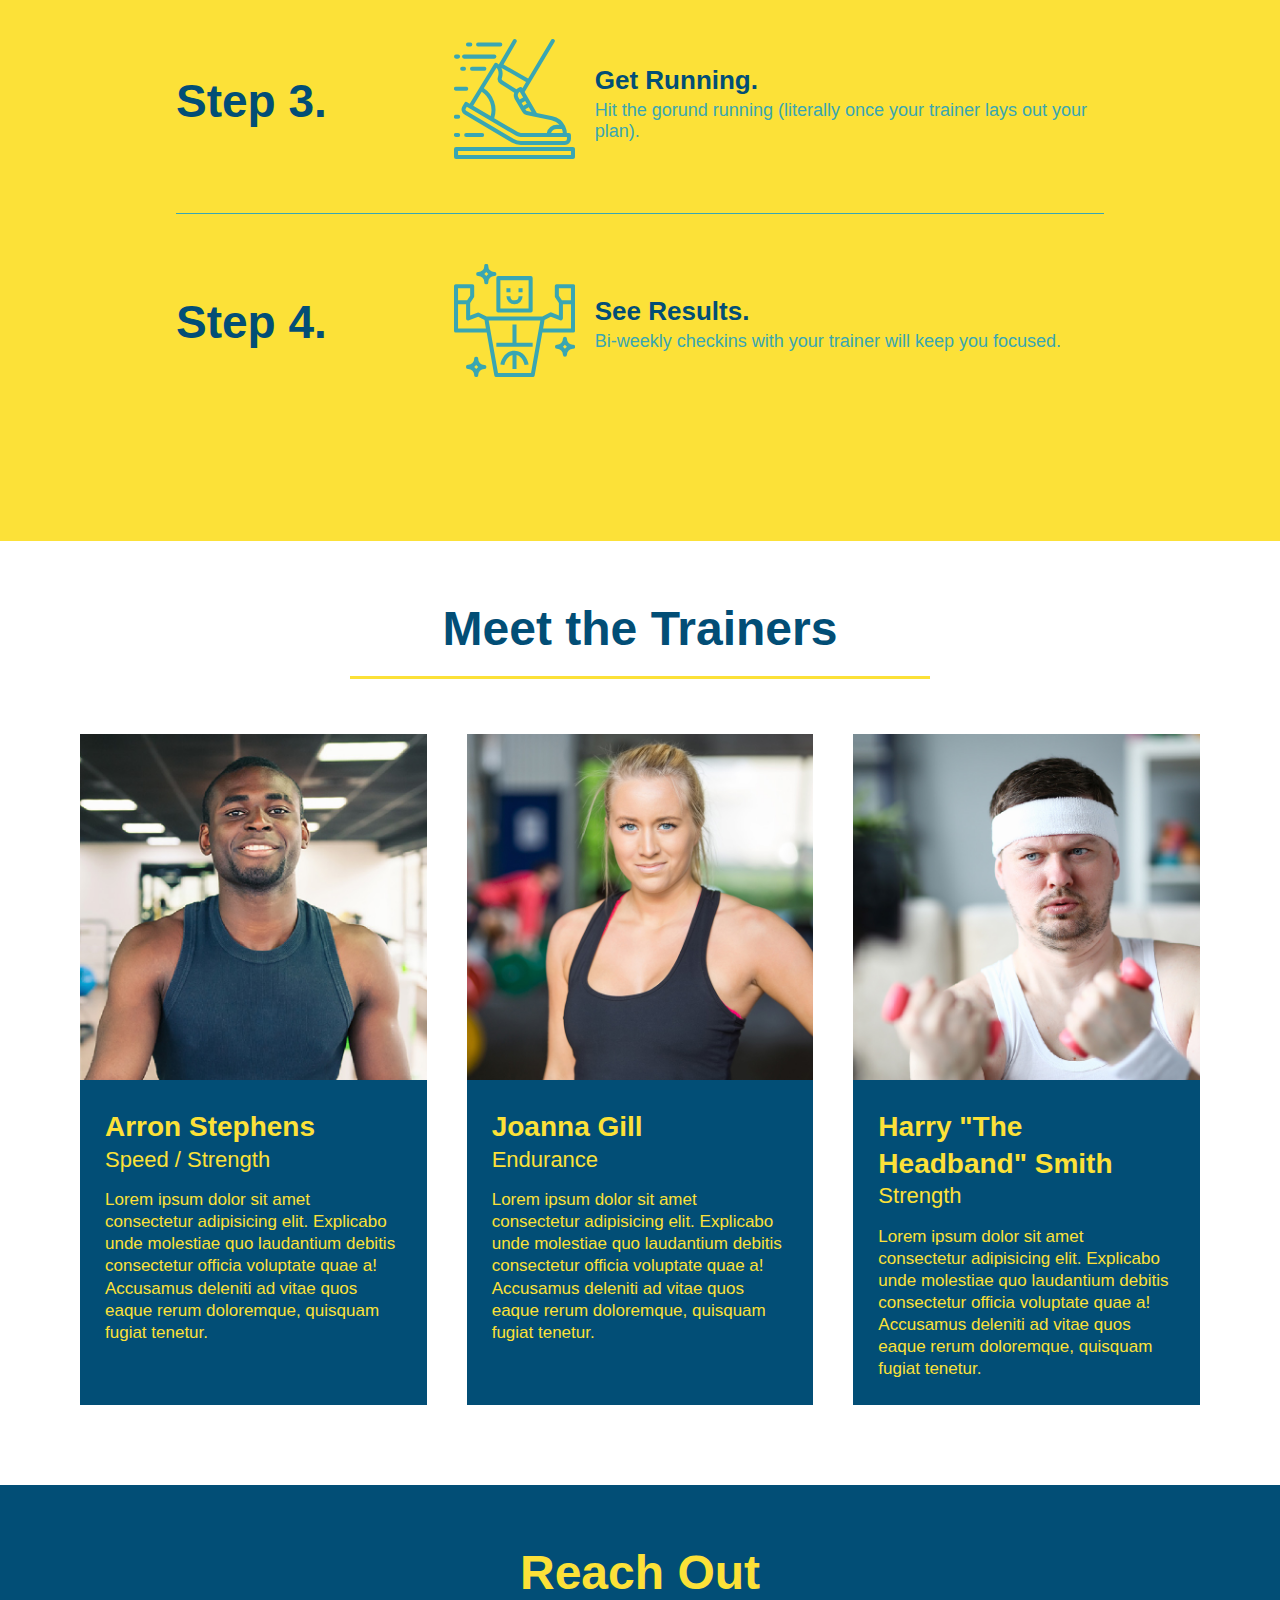
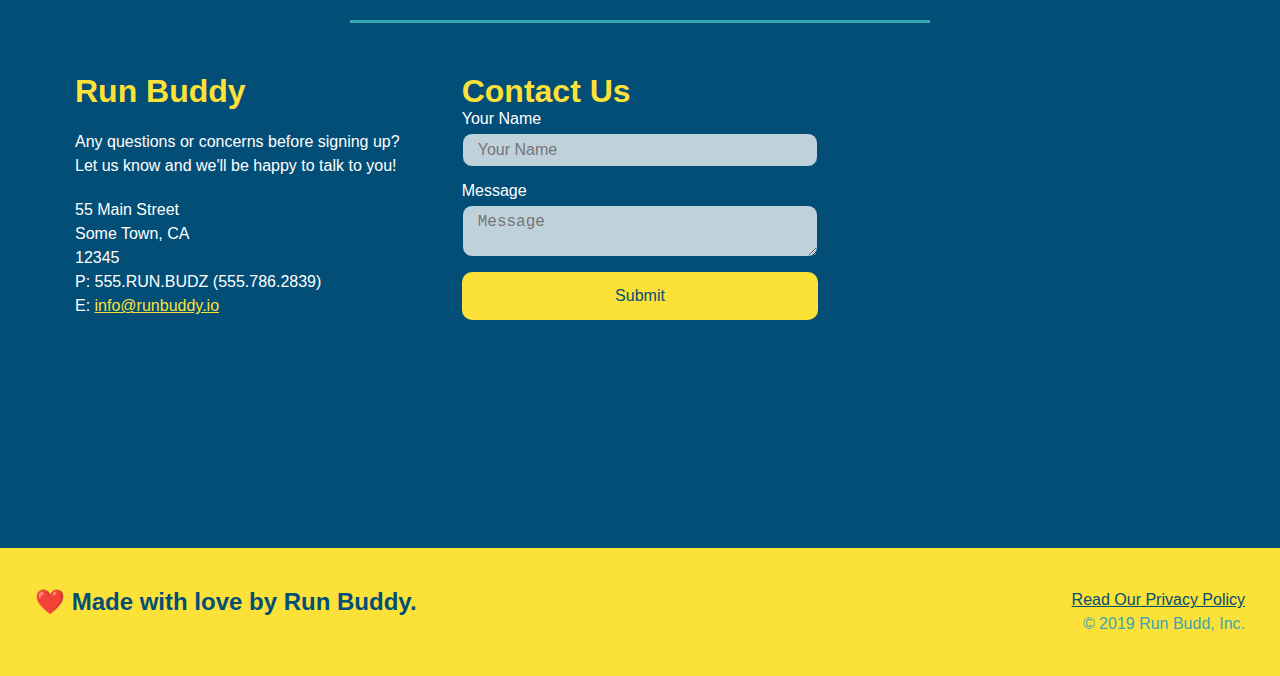
==== commit e20a1c8e: "checkboxes, buttons and zindex" ====
--- a/index.html
+++ b/index.html
@@ -36,7 +36,8 @@
             </nav>
               
         </header>
-       
+
+       <!-- HERO SECTION -->
         <section class="hero">
             <div class="hero-cta">
                 <h2>Start Building Habits</h2>
@@ -60,17 +61,23 @@
 
                     <p>
                         Have you worked with a trainer before?
-                        <input type="radio" name="trainer-confirm" id="trainer-yes" />
-                        <label for="trainer-yes">Yes</label>
-                        <input type="radio" name="trainer-confirm" id="trainer-no" />
-                        <label for="trainer-no">No</label>
+                        <span class="radio-wrapper">
+                            <input type="radio" name="trainer-confirm" id="trainer-yes" />
+                            <label for="trainer-yes">Yes</label>
+                        </span> 
+                        <span class="radio-wrapper">
+                            <input type="radio" name="trainer-confirm" id="trainer-no" />
+                            <label for="trainer-no">No</label>
+                        </span>
                     </p>
 
                     <p>
-                        <label for="checkbox" >
-                            I acknowledge that I am at least 18 years of age.
-                        </label>
-                        <input type="checkbox" name="age-confirm" id="checkbox" />
+                        <span class="checkbox-wrapper">
+                            <label for="checkbox" >
+                                I acknowledge that I am at least 18 years of age.
+                            </label>
+                            <input type="checkbox" name="age-confirm" id="checkbox" />
+                        </span>
                     </p>
                     
                     <button for="submit">
--- a/assets/css/style.css
+++ b/assets/css/style.css
@@ -17,6 +17,14 @@
     display: flex;
     justify-content: space-between;
     flex-wrap: wrap;
+    position: -webkit-sticky;
+    position: sticky;
+    top: 0;
+    background-image: url("../images/hero-bg.jpg.jpg");
+    background-size: cover;
+    background-attachment: fixed;
+    background-position: 80%;
+    z-index: 9999;
 }
 
 header h1 {
@@ -24,6 +32,7 @@
     font-size: 36px;
     color: #fce138;
     margin: 0;
+    text-shadow: 0 0 10px rgba(0, 0, 0, 0.5);
 }
 
 header a {
@@ -47,6 +56,13 @@
     font-weight: lighter;
     font-size: 1.5vw;
     padding: 10px 15px;
+    text-shadow: 0 0 10px rgba(0, 0, 0, 0.5);
+}
+header nav ul li a:hover {
+    background: #fce138;
+    color: #024e76;
+    border-radius: 15px;
+    text-shadow: none;
 }
 
 /* Footer Start */
@@ -82,7 +98,8 @@
 .hero {
     background-image: url("../images/hero-bg.jpg.jpg");
     background-size: cover;
-    background-position: center;
+    background-attachment: fixed;
+    background-position: 80%;
     display: flex;
     justify-content: center;
     flex-wrap: wrap;
@@ -91,11 +108,13 @@
 
 .hero-form {
     border: 3px solid #024e76;
-    background-color: #fce138;
+    border-radius: 15px;
+    background-color: rgba(252, 225, 56, 0.8);
     padding: 20px;
     color: #024e76;
     width: 40%;
     margin:  3.5%;
+    box-shadow: 0 0 10px rgba(0, 0, 0, 0.5);
 }
 
 .hero-form h3 {
@@ -113,20 +132,30 @@
 
 .form-input {
     border: 1px solid #024e76;
+    border-radius: 10px;
     display : block;
     padding: 7px 15px;
     font-size: 16px;
     color:#024e76;
     width: 100%;
     margin-bottom: 15px;
+    background-color: rgba(255, 255, 255, 0.75);
+}
+.form-input:focus {
+    background-color: rgba(255, 255, 255, 1);
+    outline: none;
 }
 
 .hero-form button {
     color: #fce138;
     background-color: #024e76;
     border: none;
+    border-radius: 10px;
     padding: 10px 20px;
     font-size: 16px;
+}
+.hero-form button:hover {
+    background-color: #39a6b2;
 }
 
 .hero-cta {
@@ -142,6 +171,67 @@
     font-style: italic;
     font-size: 55px;
     color: #fce138;
+    text-shadow: 0 0 10px rgba(0, 0, 0, 0.5);
+}
+
+
+.radio-wrapper input, .checkbox-wrapper input {
+    opacity: 0;
+}
+
+.radio-wrapper label, .checkbox-wrapper label {
+    position: relative;
+    left: 10px;
+    margin: 10px;
+    line-height: 1.6;
+}
+.radio-wrapper label::before, .checkbox-wrapper label::before {
+    content: "";
+    height: 20px;
+    width: 20px;
+    background: rgba(255, 255, 255, 0.75);
+    border: 1px solid #024e76;
+    position: absolute;
+    top: -4px;
+    left: -30px;
+}
+
+.radio-wrapper label::before {
+    border-radius: 50%;
+}
+
+.radio-wrapper label::after {
+    content: "";
+    height: 20px;
+    width: 20px;
+    border-radius: 50%;
+    background: #024e76;
+    background-image: radial-gradient(circle, #39a6b2, #024e76);
+    position: absolute;
+    top: -3px;
+    left: -29px;
+}
+
+.checkbox-wrapper label::after {
+    content: "";
+    height: 6px;
+    width: 14px;
+    border-left: 2px solid #024e76;
+    border-bottom: 2px solid #024e76;
+    position: absolute;
+    top: -1px;
+    left: -26px;
+    transform: rotate(-58deg);
+}
+
+.checkbox-wrapper input + label::after, 
+.radio-wrapper input + label::after {
+    content: none;
+}
+
+.checkbox-wrapper input:checked + label::after, 
+.radio-wrapper input:checked + label::after {
+    content: "";
 }
 
 
@@ -169,6 +259,9 @@
     align-items: center;
     justify-content: space-between;
 }
+.step:last-child {
+    border-bottom: none;
+}
 
 .step h3 {
     color: #024e76;
@@ -306,25 +399,36 @@
     color:#fce138
 }
 
-.contact-info input, .contact-info textarea {
+.contact-form input, .contact-form textarea {
     border: 1px solid #024e76;
+    border-radius: 10px;
     display: block;
     padding: 7px 15px;
     font-size: 16px;
     color: #024e76;
     width: 100%;
     margin-bottom: 15px;
-    margin-top: 5px;
-}
-
-.contact-info button {
+    margin-top: 5px;    
+    background-color: rgba(255, 255, 255, 0.75);
+}
+.contact-form input:focus, .contact-form textarea:focus {
+    background-color: rgba(255, 255, 255, 1);
+    outline: none;
+}
+
+.contact-form button {
     width: 100%;
     border: none;
+    border-radius: 10px;
     background: #fce138;
     color: #024e76;
     text-align: center;
     padding: 15px 0;
     font-size: 16px;
+}
+.contact-form button:hover {
+    color: #fce138;
+    background: #39a6b2;
 }
 
 .text-left {
@@ -351,6 +455,7 @@
     header {
         padding-bottom: 0;
         justify-content: center;
+        position: relative;
     }
     
     header h1 {
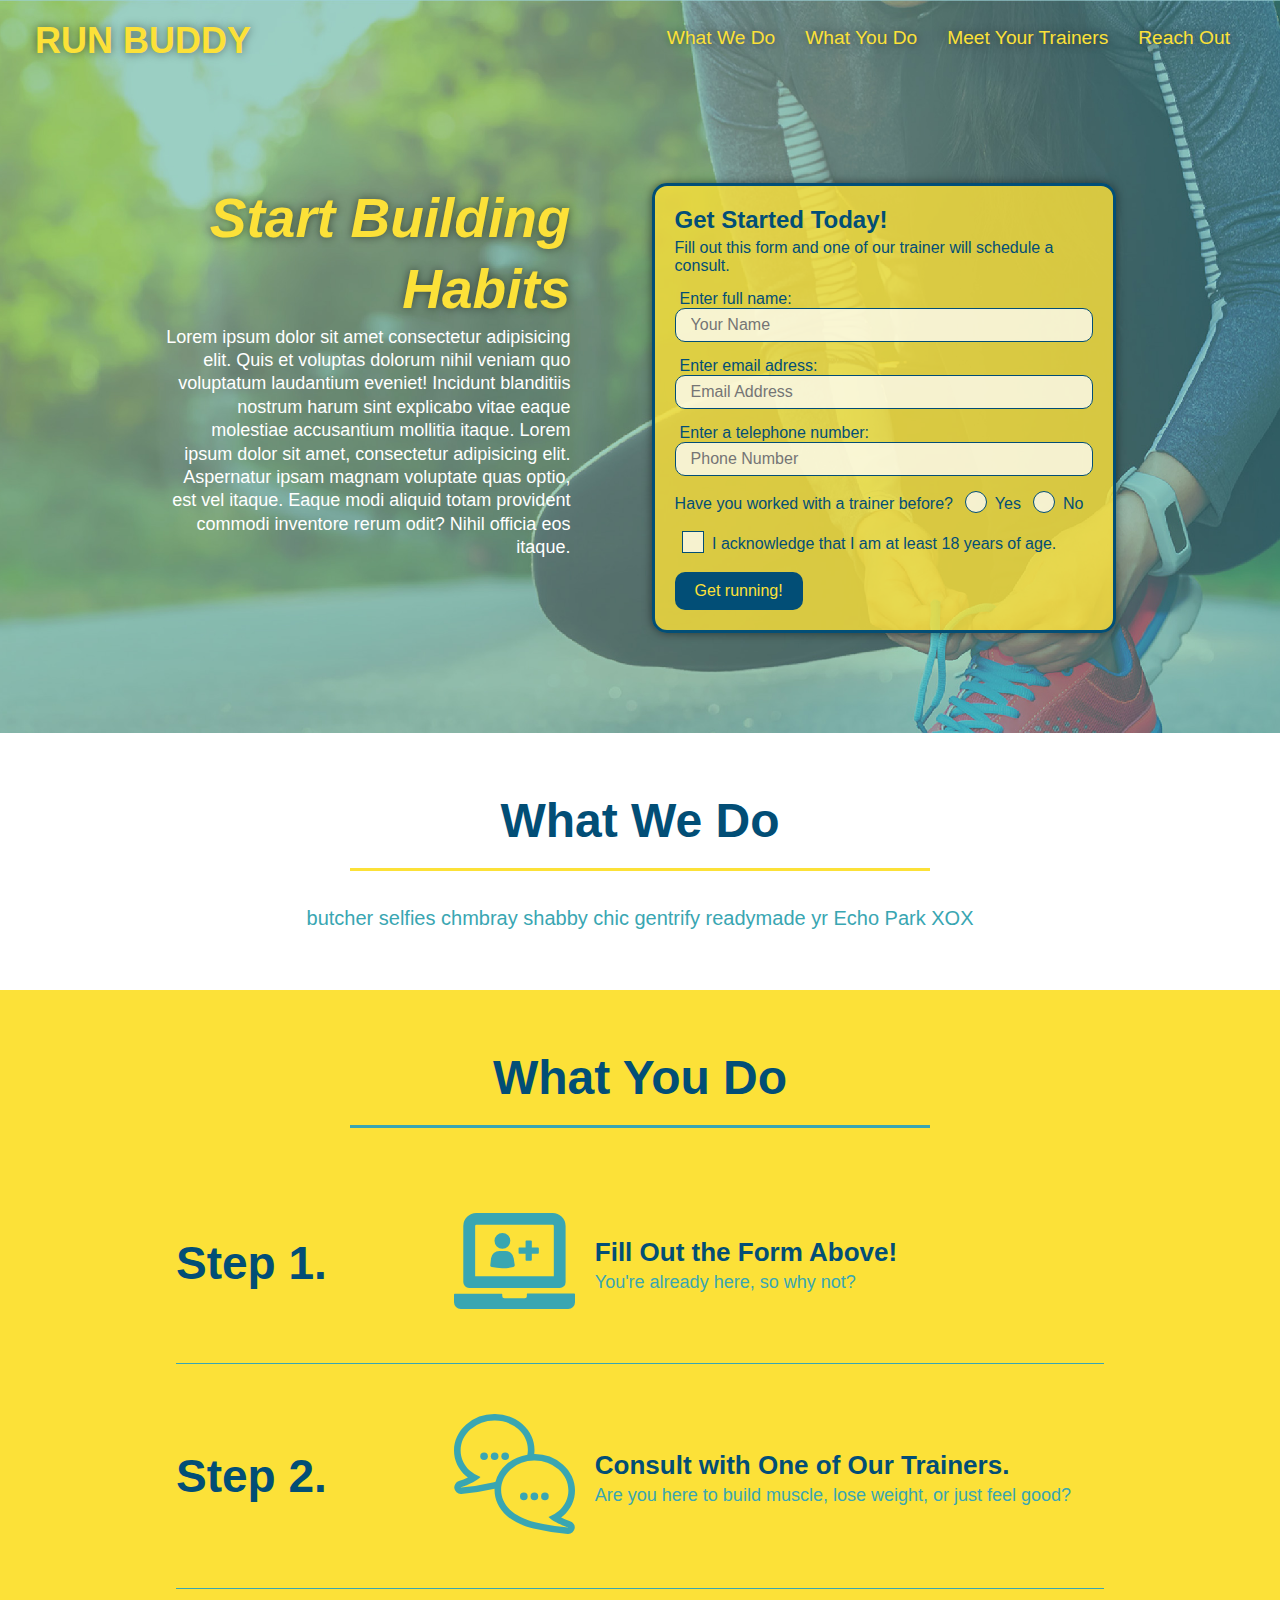
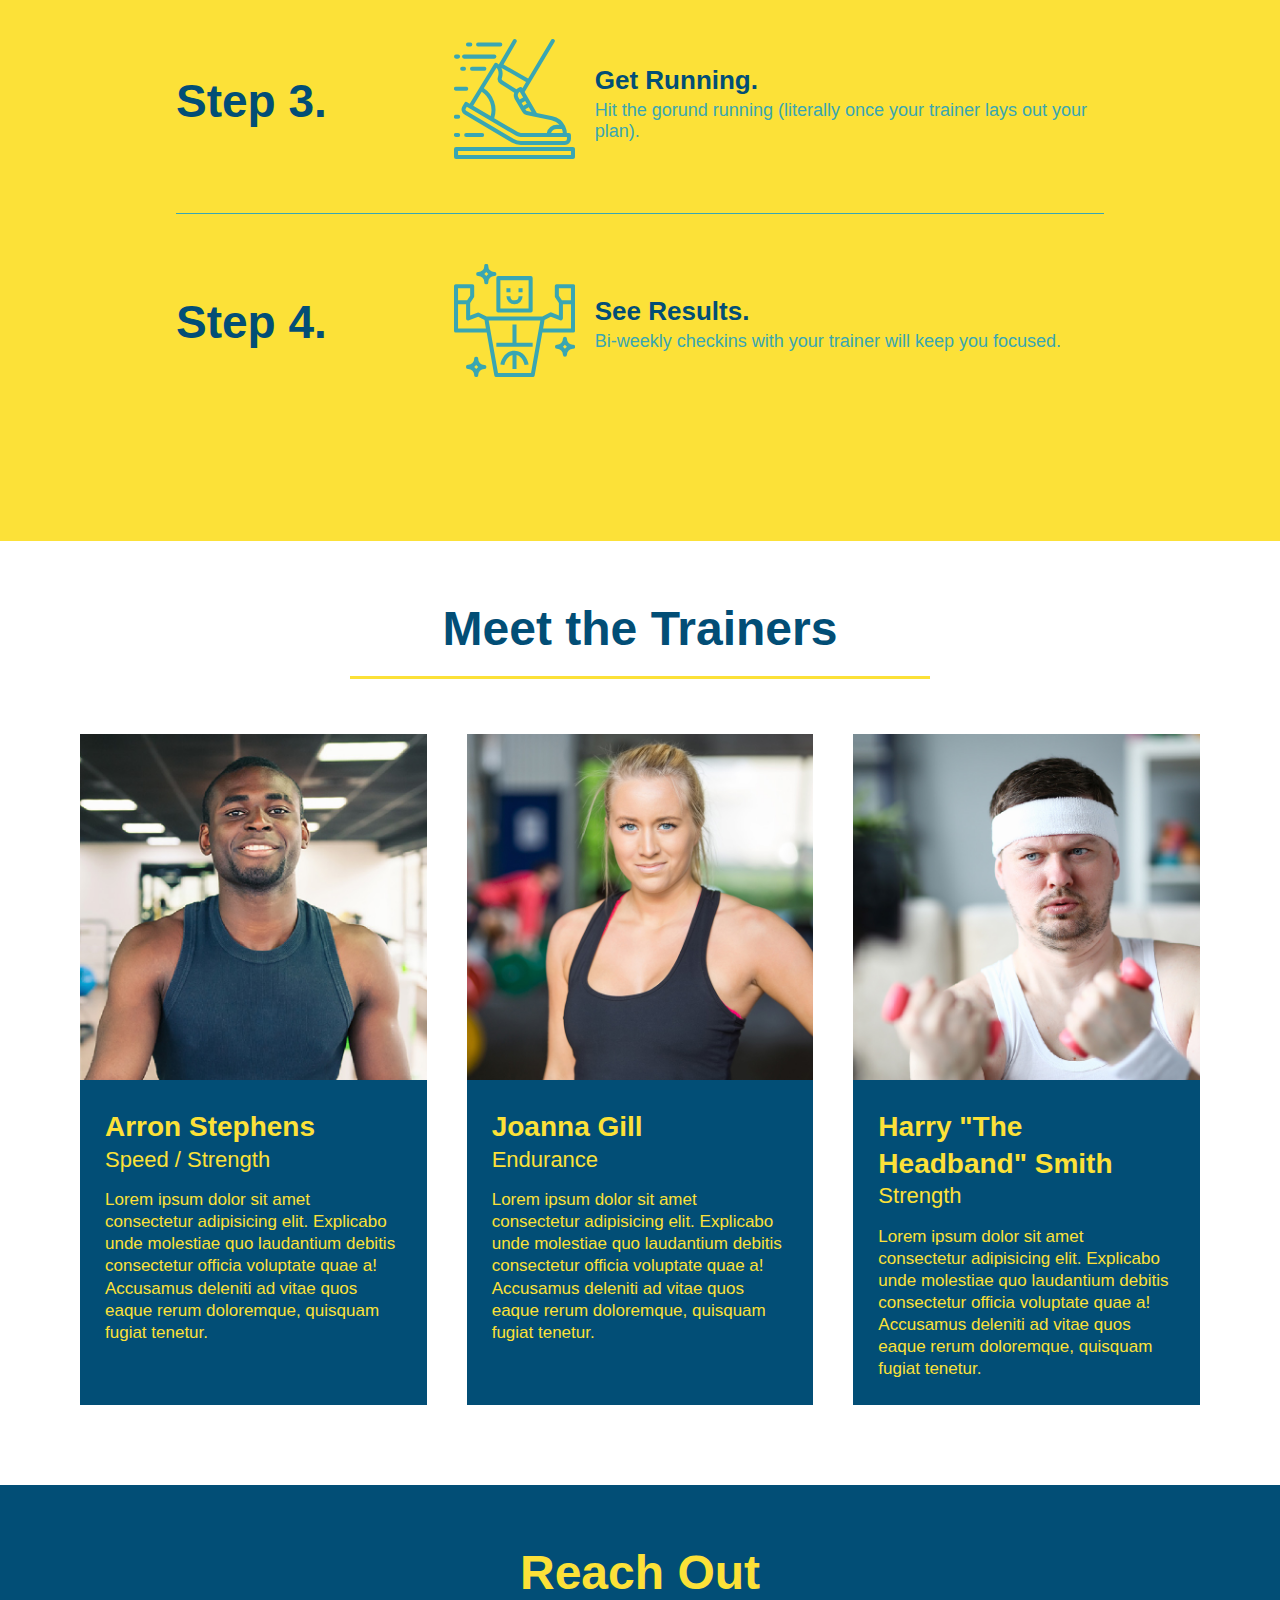
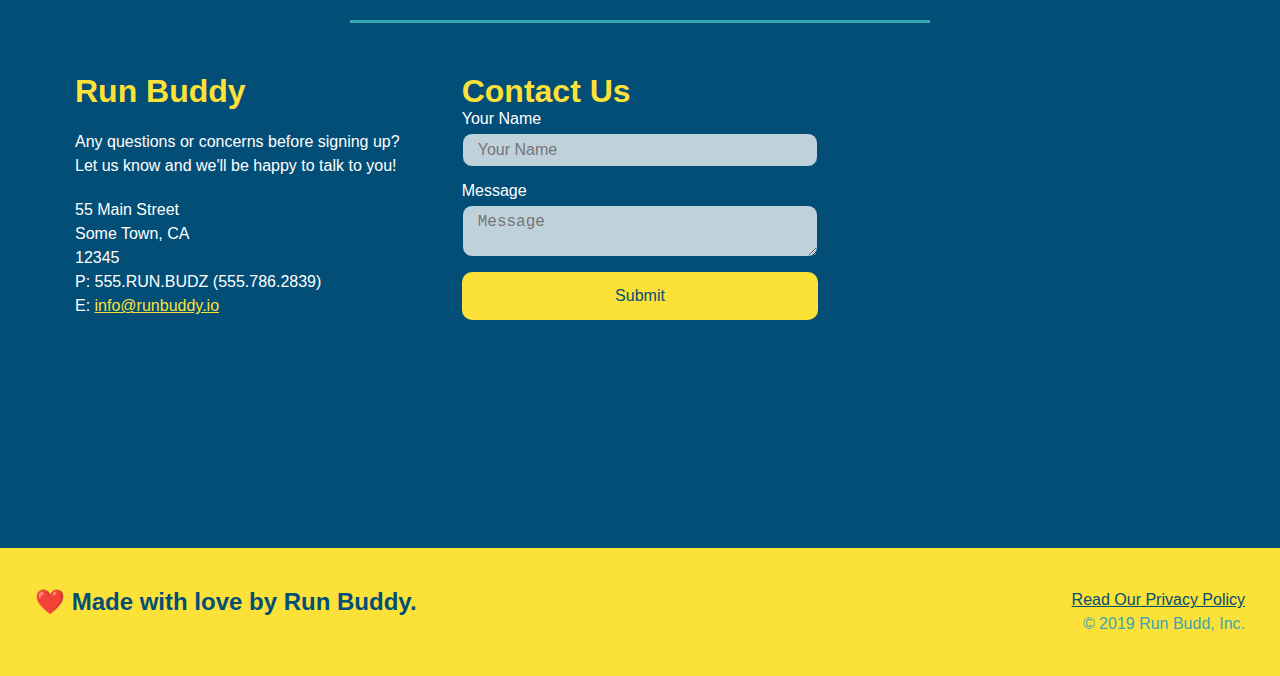
==== commit e2e69685: "fixed checkbox issue" ====
--- a/index.html
+++ b/index.html
@@ -73,10 +73,11 @@
 
                     <p>
                         <span class="checkbox-wrapper">
+                            <input type="checkbox" name="age-confirm" id="checkbox" />
                             <label for="checkbox" >
                                 I acknowledge that I am at least 18 years of age.
                             </label>
-                            <input type="checkbox" name="age-confirm" id="checkbox" />
+                            
                         </span>
                     </p>
                     
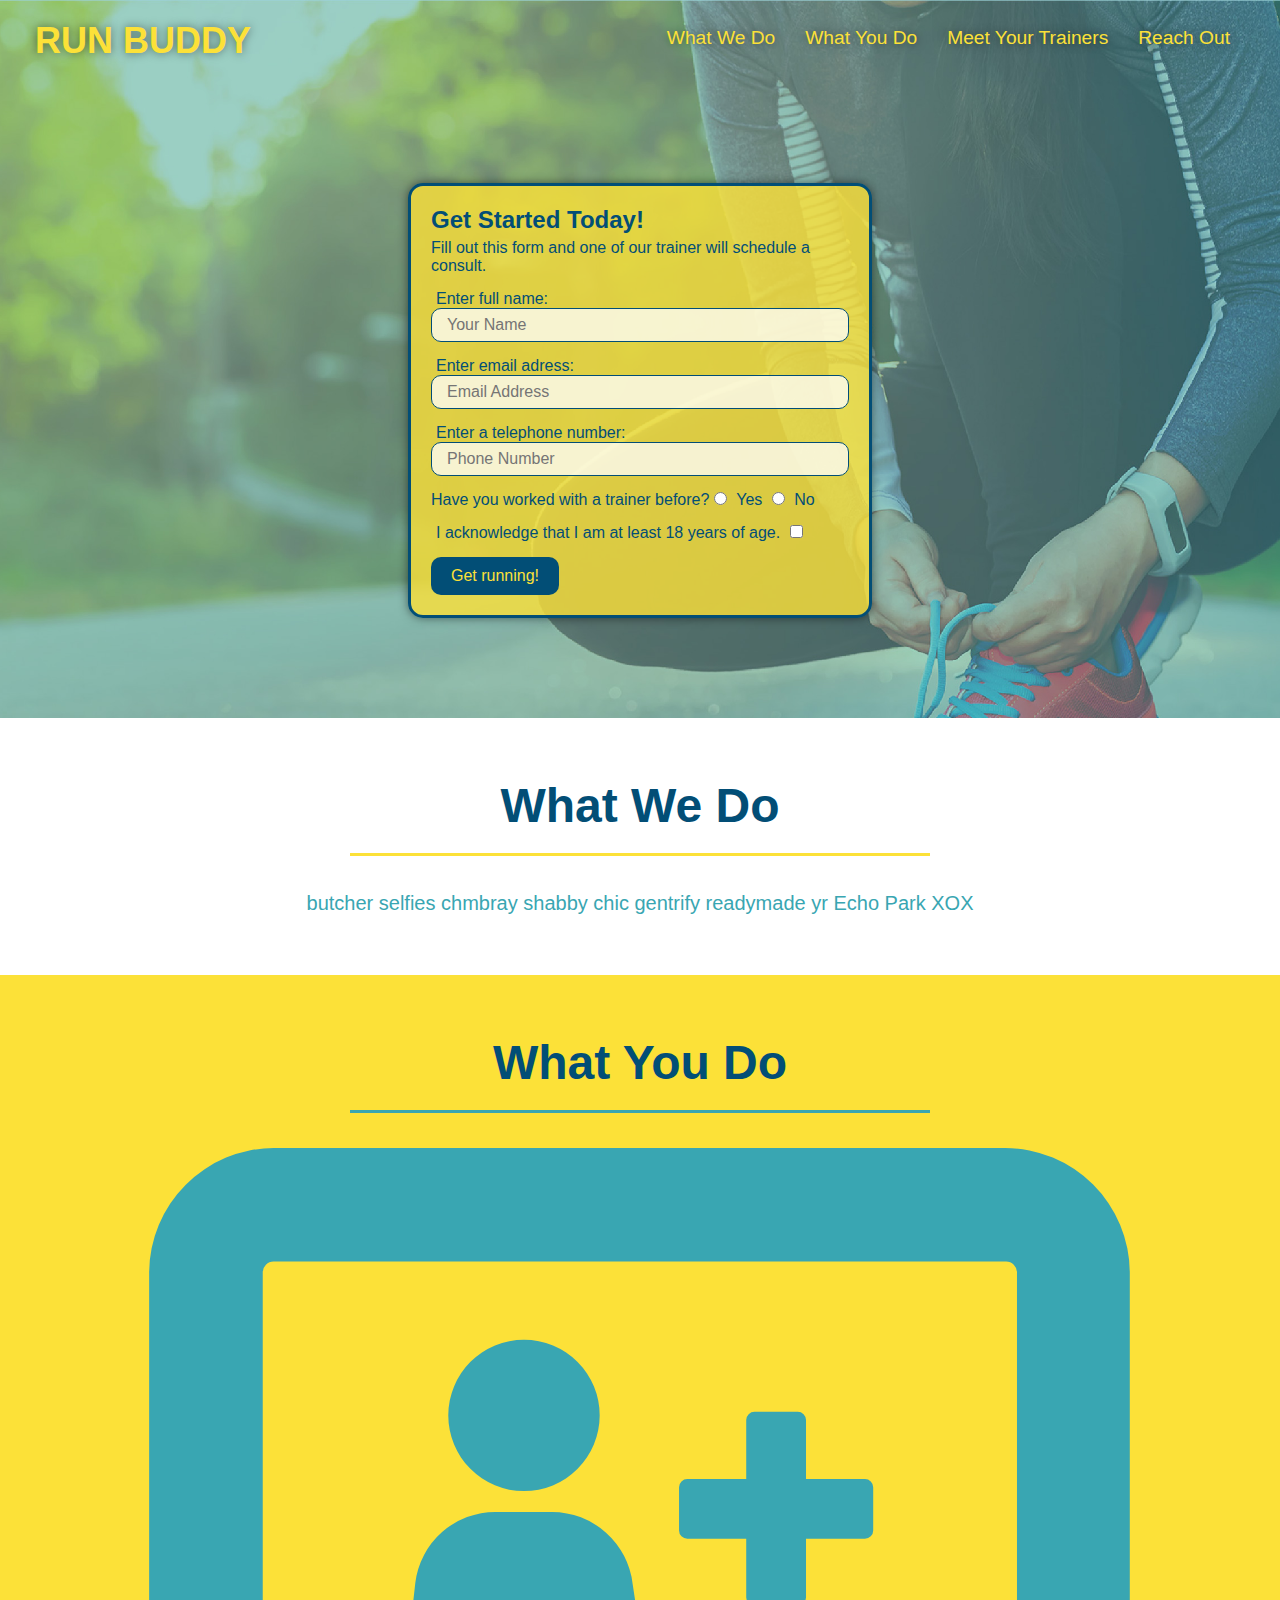
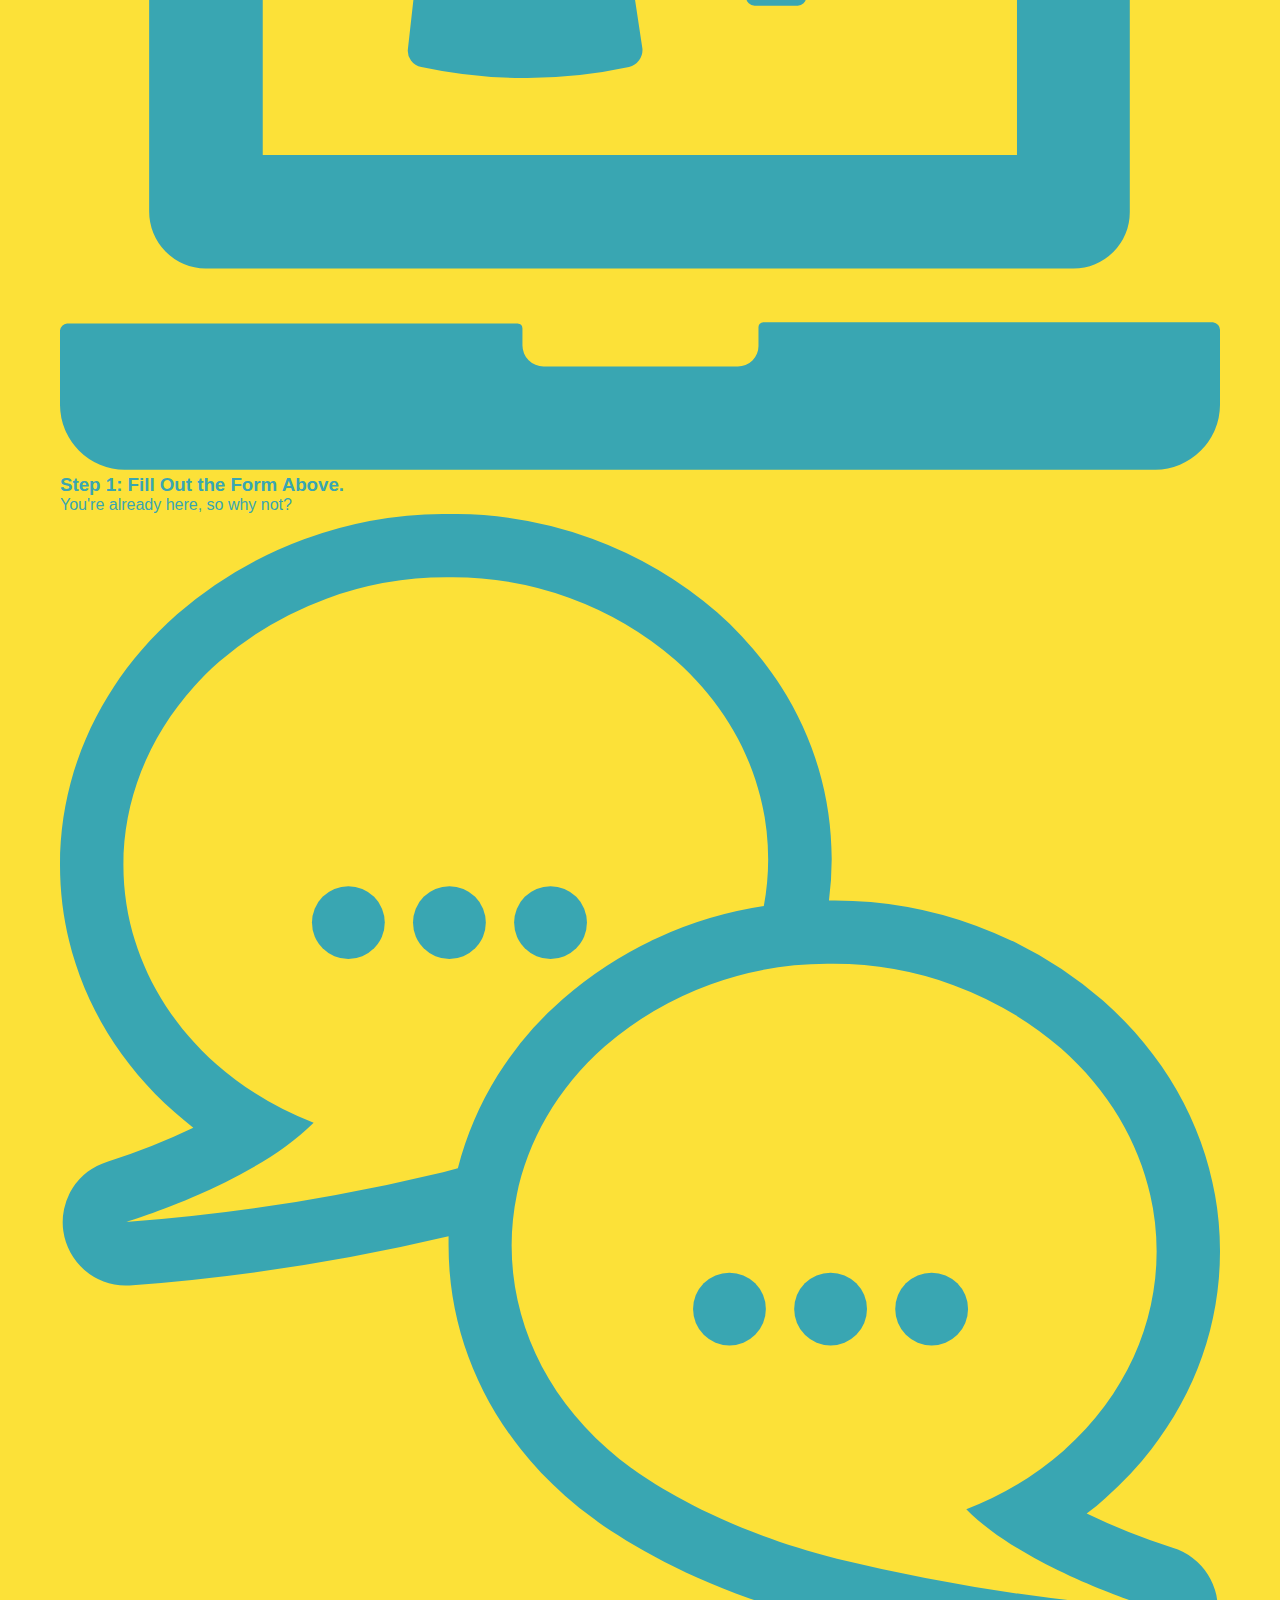
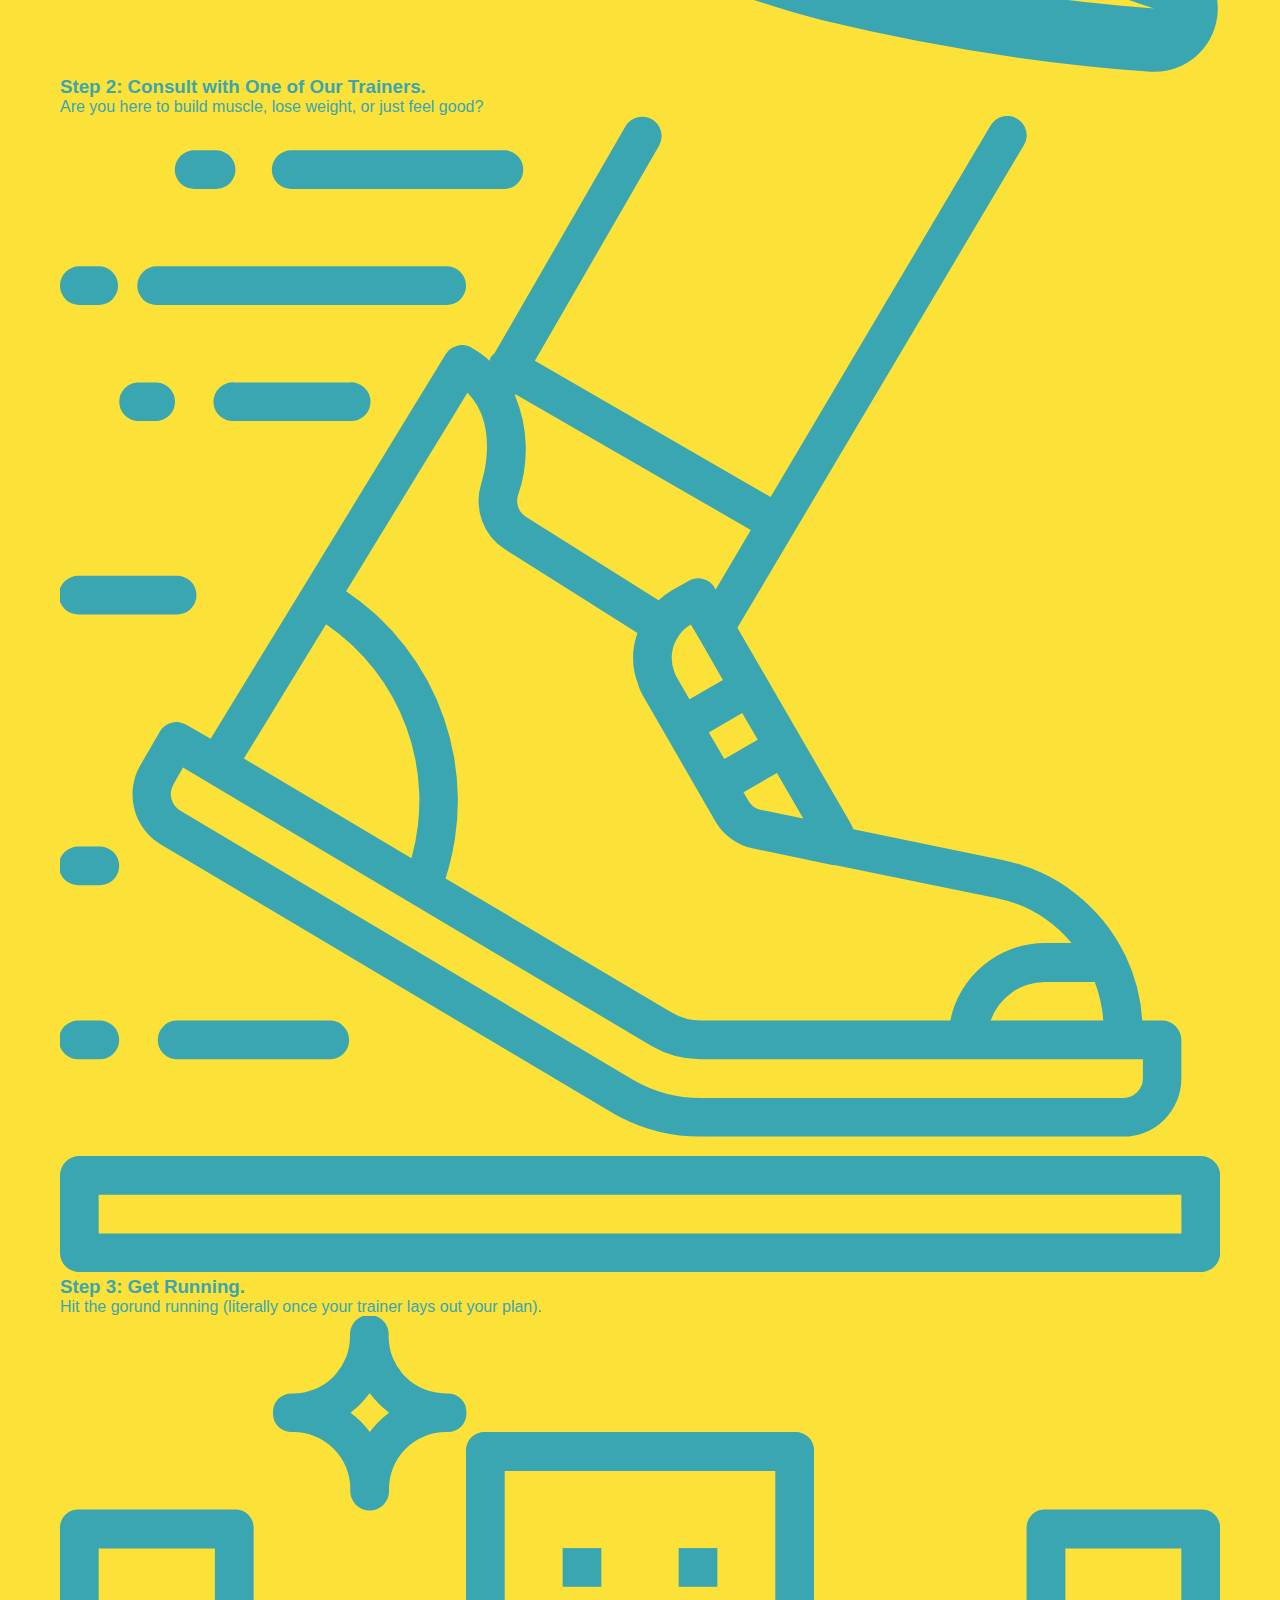
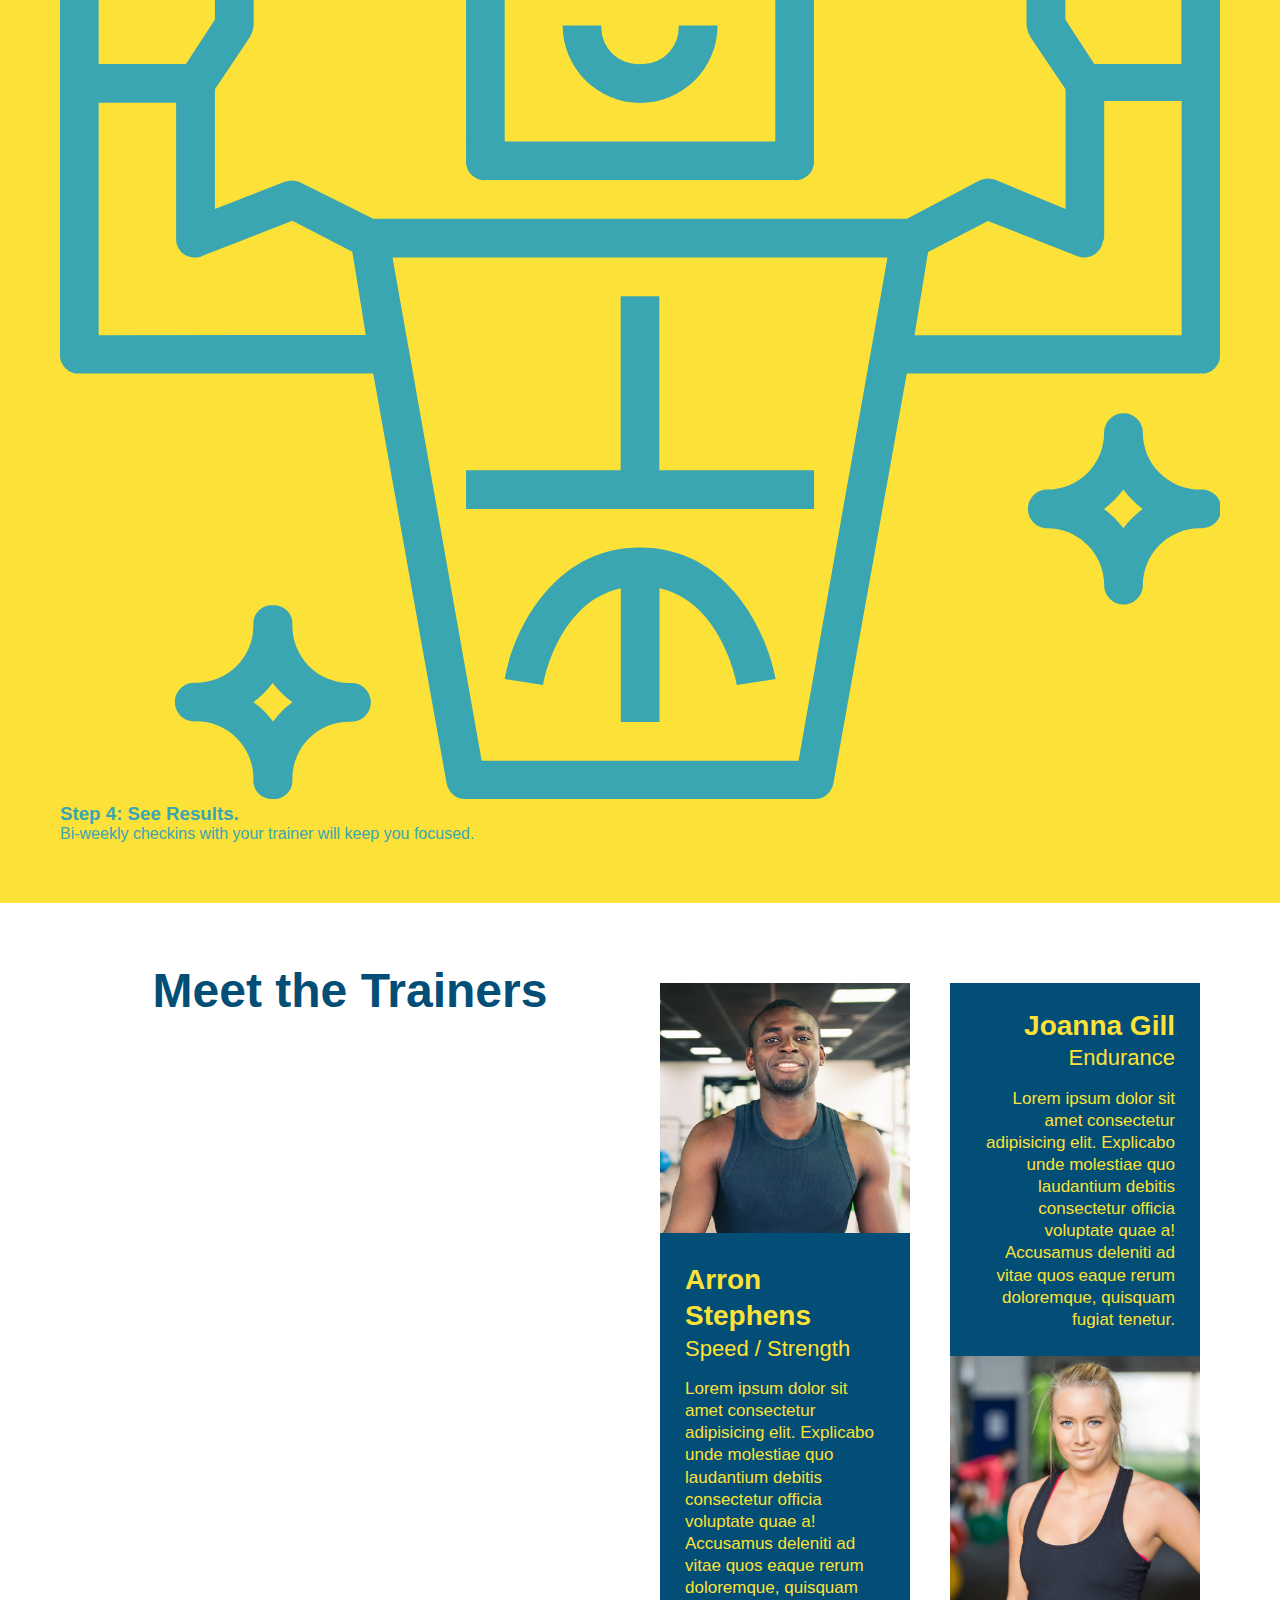
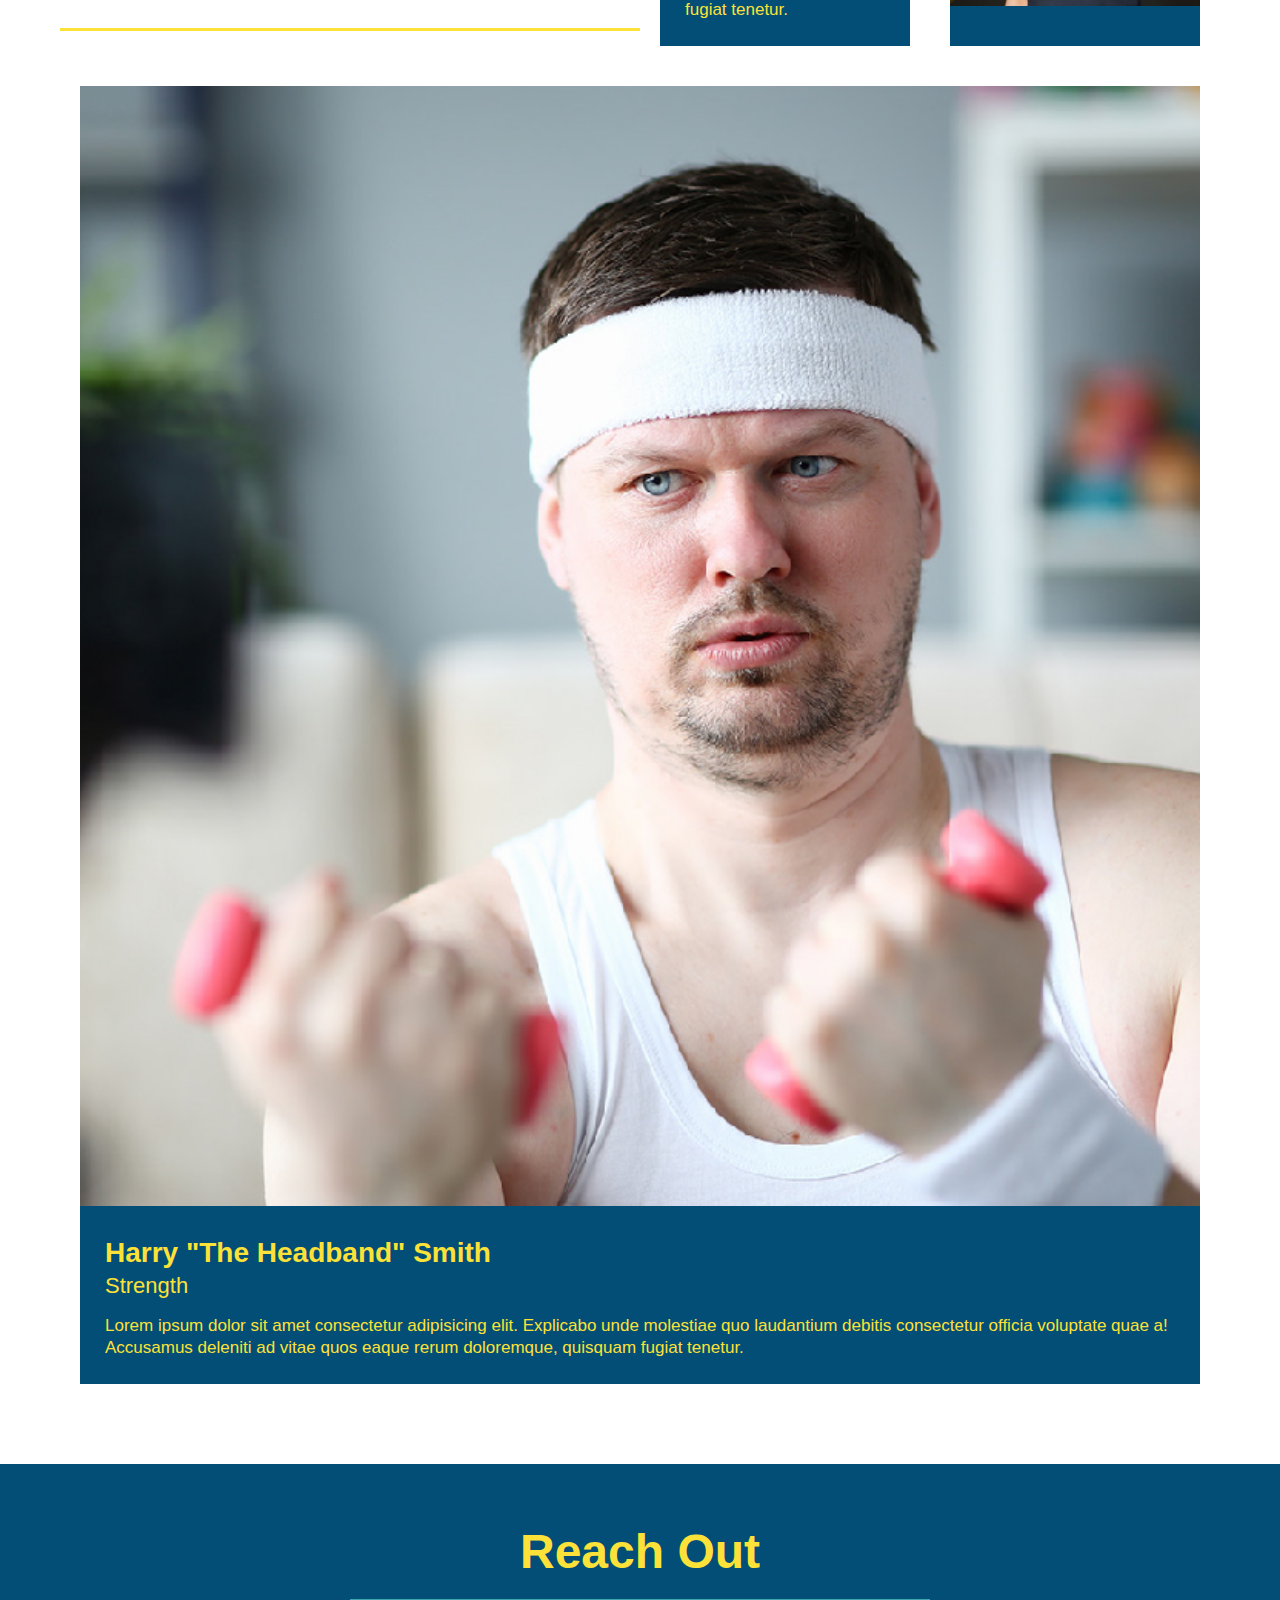
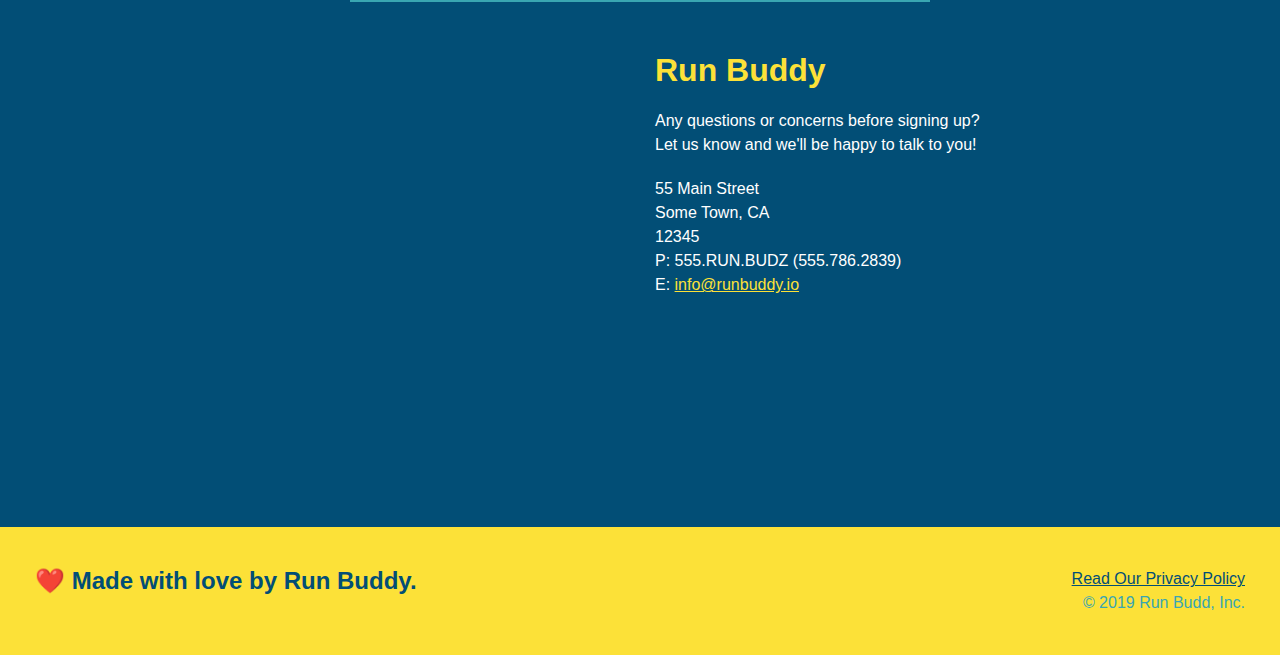
==== commit cb0d7657: "Update index.html" ====
--- a/index.html
+++ b/index.html
@@ -1,8 +1,7 @@
-<!DOCTYPE html>
+<!DOCTYPE html> 
 <html lang="en">
     <head>
         <meta charset="UTF-8" />
-        <meta name="viewport" content="width=device-width, initial-scale=1.0" />
         <title>Let's Run Buddy</title>
         <link rel="stylesheet" href="./assets/css/style.css" />
     </head>
@@ -10,7 +9,7 @@
     <body>
         <header>
             <h1>
-                <a href="">RUN BUDDY</a>
+                <a href="/">RUN BUDDY</a>
             </h1>
             
             <nav>
@@ -36,15 +35,9 @@
             </nav>
               
         </header>
-
-       <!-- HERO SECTION -->
+       
         <section class="hero">
-            <div class="hero-cta">
-                <h2>Start Building Habits</h2>
-                <p>
-                    Lorem ipsum dolor sit amet consectetur adipisicing elit. Quis et voluptas dolorum nihil veniam quo voluptatum laudantium eveniet! Incidunt blanditiis nostrum harum sint explicabo vitae eaque molestiae accusantium mollitia itaque. Lorem ipsum dolor sit amet, consectetur adipisicing elit. Aspernatur ipsam magnam voluptate quas optio, est vel itaque. Eaque modi aliquid totam provident commodi inventore rerum odit? Nihil officia eos itaque.
-                </p>
-            </div>
+            
             <div class="hero-form">
                 <h3>Get Started Today!</h3>
                 <p>Fill out this form and one of our trainer will schedule a consult.</p>
@@ -61,24 +54,17 @@
 
                     <p>
                         Have you worked with a trainer before?
-                        <span class="radio-wrapper">
-                            <input type="radio" name="trainer-confirm" id="trainer-yes" />
-                            <label for="trainer-yes">Yes</label>
-                        </span> 
-                        <span class="radio-wrapper">
-                            <input type="radio" name="trainer-confirm" id="trainer-no" />
-                            <label for="trainer-no">No</label>
-                        </span>
+                        <input type="radio" name="trainer-confirm" id="trainer-yes" />
+                        <label for="trainer-yes">Yes</label>
+                        <input type="radio" name="trainer-confirm" id="trainer-no" />
+                        <label for="trainer-no">No</label>
                     </p>
 
                     <p>
-                        <span class="checkbox-wrapper">
-                            <input type="checkbox" name="age-confirm" id="checkbox" />
-                            <label for="checkbox" >
-                                I acknowledge that I am at least 18 years of age.
-                            </label>
-                            
-                        </span>
+                        <label for="checkbox" >
+                            I acknowledge that I am at least 18 years of age.
+                        </label>
+                        <input type="checkbox" name="age-confirm" id="checkbox" />
                     </p>
                     
                     <button for="submit">
@@ -91,129 +77,88 @@
         
         <!-- "what we do section" -->
         <section id="what-we-do" class="intro">
-            <div class="flex-column">
-                <h2 class="section-title primary-border">
-                    What We Do
-                </h2>
-                
-                <div class="flex-column">
-                    <P>
-                        butcher selfies chmbray shabby chic gentrify readymade yr Echo Park XOX
-                    </P>
-                </div>
-            </div>
+            <h2 class="section-title primary-border">What We Do</h2>
+            <P>
+                butcher selfies chmbray shabby chic gentrify readymade yr Echo Park XOX
+            </P>
         </section>
 
         <!-- "what you do section" -->
         <section id="what-you-do" class="steps">
-            <div class="flex-row">
-                <h2 class="section-title secondary-border">
-                    What You Do
-                </h2>
+            <h2 class="section-title secondary-border">What You Do</h2>
+
+            <div>
+                <!-- insert this img element -->
+                <img src="assets/images/step-1.svg" alt="" />
+                <h3>Step 1: <span>Fill Out the Form Above.</span></h3>
+                <p>You're already here, so why not?</p>
             </div>
 
-            <div class="step">
-                <h3>Step 1.</h3>
-                <div class="step-info">
-                    <div class="step-img">
-                        <img src="assets/images/step-1.svg" alt="" />
-                    </div>
-                    <div class="step-text">
-                        <h4>Fill Out the Form Above!</h4>
-                        <p>You're already here, so why not?</p>
-                    </div>
-                </div>            
+            <div>
+                <img src="assets/images/step-2.svg" alt="" />
+                <h3>Step 2: <span>Consult with One of Our Trainers.</span></h3>
+                <p> Are you here to build muscle, lose weight, or just feel good?</p>
             </div>
-            <div class="step">
-                <h3>Step 2.</h3>
-                <div class="step-info">
-                    <div class="step-img">
-                        <img src="assets/images/step-2.svg" alt="" />
-                    </div>
-                    <div class="step-text">
-                        <h4>Consult with One of Our Trainers.</h4>
-                        <p>Are you here to build muscle, lose weight, or just feel good?</p>
-                    </div>
-                </div>            
+            
+            <div>
+                <img src="assets/images/step-3.svg" alt="" />
+                <h3>Step 3: <span>Get Running.</span></h3>
+                <P>Hit the gorund running (literally once your trainer lays out your plan).</P>
             </div>
-            <div class="step">
-                <h3>Step 3.</h3>
-                <div class="step-info">
-                    <div class="step-img">
-                        <img src="assets/images/step-3.svg" alt="" />
-                    </div>
-                    <div class="step-text">
-                        <h4>Get Running.</h4>
-                        <p>Hit the gorund running (literally once your trainer lays out your plan).</p>
-                    </div>
-                </div>            
-            </div>
-            <div class="step">
-                <h3>Step 4.</h3>
-                <div class="step-info">
-                    <div class="step-img">
-                        <img src="assets/images/step-4.svg" alt="" />
-                    </div>
-                    <div class="step-text">
-                        <h4>See Results.</h4>
-                        <p>Bi-weekly checkins with your trainer will keep you focused.</p>
-                    </div>
-                </div>            
+            
+            <div>
+                <img src="assets/images/step-4.svg" alt="" />
+                <h3>Step 4: <span>See Results.</span></h3>
+                <p>Bi-weekly checkins with your trainer will keep you focused.</p>
             </div>
         </section>
         
         <!-- "meet the trainers section" -->
-        <section id="your-trainers">
-            <div class="flex-row">
-                <h2 class="section-title primary-border">
-                    Meet the Trainers
-                </h2> 
-            </div>
+        <section id="your-trainers" class="trainers">
+            <h2 class="section-title primary-border">
+                Meet the Trainers
+            </h2>
             
-            <div class="trainers">
-                <!-- first trainer bio -->
-                <article class="trainer">
-                    <img src="./assets/images/trainer-1.jpg" alt="Arron Stephens in his workout clothes ready to pump iron" />
-                    <div class="trainer-bio">
-                        <h3 class="trainer-name">Arron Stephens</h3>
-                        <h4 class="trainer-role">Speed / Strength</h4>
-                        <p>Lorem ipsum dolor sit amet consectetur adipisicing elit. Explicabo unde molestiae quo laudantium debitis consectetur officia voluptate quae a! Accusamus deleniti ad vitae quos eaque rerum doloremque, quisquam fugiat tenetur.</p>
-                    </div>
-                </article>
+            <!-- first trainer bio -->
+            <article class="trainer">
+                <img src="./assets/images/trainer-1.jpg" alt="Arron Stephens in his workout clothes ready to pump iron" />
+                <div class="trainer-bio text-left">
+                    <h3>Arron Stephens</h3>
+                    <h4>Speed / Strength</h4>
+                    <p>Lorem ipsum dolor sit amet consectetur adipisicing elit. Explicabo unde molestiae quo laudantium debitis consectetur officia voluptate quae a! Accusamus deleniti ad vitae quos eaque rerum doloremque, quisquam fugiat tenetur.</p>
+                </div>
+            </article>
 
-                <!-- second trainer bio -->
-                <article class="trainer">
-                    <img src="./assets/images/trainer-2.jpg" alt="Joanna Gill cooling off after a work out." />
-                    <div class="trainer-bio">
-                        <h3 class="trainer-name">Joanna Gill</h3>
-                        <h4 class="trainer-role">Endurance</h4>
-                        <p>Lorem ipsum dolor sit amet consectetur adipisicing elit. Explicabo unde molestiae quo laudantium debitis consectetur officia voluptate quae a! Accusamus deleniti ad vitae quos eaque rerum doloremque, quisquam fugiat tenetur.</p>
-                    </div>
-                
-                </article>
+            <!-- second trainer bio -->
+            <article class="trainer">
+                <div class="trainer-bio text-right">
+                    <h3>Joanna Gill</h3>
+                    <h4>Endurance</h4>
+                    <p>Lorem ipsum dolor sit amet consectetur adipisicing elit. Explicabo unde molestiae quo laudantium debitis consectetur officia voluptate quae a! Accusamus deleniti ad vitae quos eaque rerum doloremque, quisquam fugiat tenetur.</p>
+                </div>
+                <img src="./assets/images/trainer-2.jpg" alt="Joanna Gill cooling off after a work out." />
+            </article>
 
-                <!-- third trainer bio -->
-                <article class="trainer ">
-                    <img src="./assets/images/trainer-3.jpg" alt="Harry Smith wearing a headband and lifting comically small pink weights" />
-                    <div class="trainer-bio">
-                        <h3 class="trainer-name">Harry "The Headband" Smith</h3>
-                        <h4 class="trainer-role">Strength</h4>
-                        <p>Lorem ipsum dolor sit amet consectetur adipisicing elit. Explicabo unde molestiae quo laudantium debitis consectetur officia voluptate quae a! Accusamus deleniti ad vitae quos eaque rerum doloremque, quisquam fugiat tenetur.</p>
-                    </div>
-                </article>
-            </div>
-            
+            <!-- third trainer bio -->
+            <article class="trainer ">
+                <img src="./assets/images/trainer-3.jpg" alt="Harry Smith wearing a headband and lifting comically small pink weights" />
+                <div class="trainer-bio text-left">
+                    <h3>Harry "The Headband" Smith</h3>
+                    <h4>Strength</h4>
+                    <p>Lorem ipsum dolor sit amet consectetur adipisicing elit. Explicabo unde molestiae quo laudantium debitis consectetur officia voluptate quae a! Accusamus deleniti ad vitae quos eaque rerum doloremque, quisquam fugiat tenetur.</p>
+                </div>
+            </article>
         </section>
         
         <!-- "reach out section" -->
         <section id="reach-out" class="contact">
-            <div class="flex-row">
-                <h2 class="section-title secondary-border">
-                    Reach Out
-                </h2>
-            </div>
-
+            <h2 class="section-title secondary-border">Reach Out</h2>
             <div class="contact-info ">
+                <iframe src="https://www.google.com/maps/embed?pb=!1m18!1m12!1m3!1d3445.246912278225!2d-97.73136834899843!3d30.28703171393678!2m3!1f0!2f0!3f0!3m2!1i1024!2i768!4f13.1!3m3!1m2!1s0x8644b58199d60397%3A0x26ef91dda6b78d04!2sUT%20Austin%2C%20Austin%2C%20Texas!5e0!3m2!1sen!2sus!4v1635974466022!5m2!1sen!2sus" 
+                style="border:0;" 
+                allowfullscreen="" 
+                loading="lazy">
+                </iframe>
                 <div>
                     <h3>Run Buddy</h3>
                     <p>
@@ -229,27 +174,7 @@
                         P: 555.RUN.BUDZ (555.786.2839)<br />
                         E: <a href="mailto:info@runbuddy.io">info@runbuddy.io</a>
                     </address>
-                </div> 
-                
-                <div class="contact-form">
-                    <h3>Contact Us</h3>
-                    <form>
-                        <label for="contact-name">Your Name</label>
-                        <input type="text" id="contact-name" placeholder="Your Name" />
-
-                        <label for="contact-message">Message</label>
-                        <textarea id="contact-message" placeholder="Message"></textarea>
-
-                        <button type="submit">Submit</button>
-                    </form>
-                </div>   
-               
-                <iframe src="https://www.google.com/maps/embed?pb=!1m18!1m12!1m3!1d3445.246912278225!2d-97.73136834899843!3d30.28703171393678!2m3!1f0!2f0!3f0!3m2!1i1024!2i768!4f13.1!3m3!1m2!1s0x8644b58199d60397%3A0x26ef91dda6b78d04!2sUT%20Austin%2C%20Austin%2C%20Texas!5e0!3m2!1sen!2sus!4v1635974466022!5m2!1sen!2sus" 
-                    style="border:0;" 
-                    allowfullscreen="" 
-                    loading="lazy">
-                </iframe>
-                          
+                </div>            
             </div>
         </section>
           
@@ -262,4 +187,4 @@
             </div>
         </footer>     
     </body>
-</html>+</html>
--- a/assets/css/style.css
+++ b/assets/css/style.css
@@ -1,3 +1,9 @@
+:root {
+    --primary-color: #fce138;
+    --secondary-color: #024e76;
+    --tertiary-color: #39a6b2;
+}
+    
 * {
     margin: 0;
     padding: 0;
@@ -6,14 +12,14 @@
     
 body {
     /* I'm a CSS comment! */
-    color: #39a6b2;
+    color: var(--tertiary-color);
     font-family:  Helvetica, Arial, sans-serif;
 }
 
 /* Header Start */
 header {
     padding: 20px 35px;
-    background-color: #39a6b2;
+    background-color: var(--tertiary-color);
     display: flex;
     justify-content: space-between;
     flex-wrap: wrap;
@@ -30,14 +36,14 @@
 header h1 {
     font-weight: bold;
     font-size: 36px;
-    color: #fce138;
+    color: var(--primary-color);
     margin: 0;
     text-shadow: 0 0 10px rgba(0, 0, 0, 0.5);
 }
 
 header a {
     text-decoration: none;
-    color: #fce138;
+    color: var(--primary-color);
 }
 
 header nav {
@@ -59,15 +65,15 @@
     text-shadow: 0 0 10px rgba(0, 0, 0, 0.5);
 }
 header nav ul li a:hover {
-    background: #fce138;
-    color: #024e76;
+    background: var(--primary-color);
+    color: var(--secondary-color);
     border-radius: 15px;
     text-shadow: none;
 }
 
 /* Footer Start */
 footer {
-    background: #fce138;
+    background: var(--primary-color);
     width: 100%;
     padding: 40px 35px;
     display: flex;
@@ -76,7 +82,7 @@
 }
 
 footer h2 {
-    color: #024e76;
+    color: var(--secondary-color);
     font-size: 30p;
     margin: 0;
 }
@@ -87,7 +93,7 @@
 }
 
 footer a {
-    color: #024e76;
+    color: var(--secondary-color);
 }
 
 section {
@@ -107,11 +113,11 @@
 }
 
 .hero-form {
-    border: 3px solid #024e76;
+    border: 3px solid var(--secondary-color);
     border-radius: 15px;
     background-color: rgba(252, 225, 56, 0.8);
     padding: 20px;
-    color: #024e76;
+    color: var(--secondary-color);
     width: 40%;
     margin:  3.5%;
     box-shadow: 0 0 10px rgba(0, 0, 0, 0.5);
@@ -131,12 +137,12 @@
 }
 
 .form-input {
-    border: 1px solid #024e76;
+    border: 1px solid var(--secondary-color);
     border-radius: 10px;
     display : block;
     padding: 7px 15px;
     font-size: 16px;
-    color:#024e76;
+    color:var(--secondary-color);
     width: 100%;
     margin-bottom: 15px;
     background-color: rgba(255, 255, 255, 0.75);
@@ -147,15 +153,15 @@
 }
 
 .hero-form button {
-    color: #fce138;
-    background-color: #024e76;
+    color: var(--primary-color);
+    background-color: var(--secondary-color);
     border: none;
     border-radius: 10px;
     padding: 10px 20px;
     font-size: 16px;
 }
 .hero-form button:hover {
-    background-color: #39a6b2;
+    background-color: var(--tertiary-color);
 }
 
 .hero-cta {
@@ -170,7 +176,7 @@
 .hero-cta h2 {
     font-style: italic;
     font-size: 55px;
-    color: #fce138;
+    color: var(--primary-color);
     text-shadow: 0 0 10px rgba(0, 0, 0, 0.5);
 }
 
@@ -190,7 +196,7 @@
     height: 20px;
     width: 20px;
     background: rgba(255, 255, 255, 0.75);
-    border: 1px solid #024e76;
+    border: 1px solid var(--secondary-color);
     position: absolute;
     top: -4px;
     left: -30px;
@@ -205,8 +211,8 @@
     height: 20px;
     width: 20px;
     border-radius: 50%;
-    background: #024e76;
-    background-image: radial-gradient(circle, #39a6b2, #024e76);
+    background: var(--secondary-color);
+    background-image: radial-gradient(circle, var(--tertiary-color), var(--secondary-color));
     position: absolute;
     top: -3px;
     left: -29px;
@@ -216,8 +222,8 @@
     content: "";
     height: 6px;
     width: 14px;
-    border-left: 2px solid #024e76;
-    border-bottom: 2px solid #024e76;
+    border-left: 2px solid var(--secondary-color);
+    border-bottom: 2px solid var(--secondary-color);
     position: absolute;
     top: -1px;
     left: -26px;
@@ -237,7 +243,7 @@
 
 .intro p {
     line-height: 1.2;
-    color: #39a6b2;
+    color: var(--tertiary-color);
     width: 80%;
     font-size: 20px;
     margin: 0 auto;
@@ -246,14 +252,14 @@
 
 /* Step Section Start */
 .steps {
-    background: #fce138;
+    background: var(--primary-color);
 }
 
 .step {
     margin: 50px auto;
     padding-bottom: 50px;
     width: 80%;
-    border-bottom: 1px solid #39a6b2;
+    border-bottom: 1px solid var(--tertiary-color);
     display: flex;
     flex-wrap: wrap;
     align-items: center;
@@ -264,7 +270,7 @@
 }
 
 .step h3 {
-    color: #024e76;
+    color: var(--secondary-color);
     font-size: 46px;
     flex: 1 30%;
 }
@@ -288,20 +294,20 @@
     flex: 12;
 }
 .step-text p {
-    color: #39a6b2;
+    color: var(--tertiary-color);
     font-size: 18px;
 }
 
 .step-text h4 {
     font-size: 26px;
     line-height: 1.5;
-    color: #024e76;
+    color: var(--secondary-color);
 }
 
 .section-title {
     font-size: 48px;
     border-bottom: 3px solid;
-    color: #024e76;
+    color: var(--secondary-color);
     padding-bottom: 20px;
     text-align: center;
     margin: 0 auto 35px auto;
@@ -309,11 +315,11 @@
 }
   
 .primary-border {
-    border-color: #fce138;
+    border-color: var(--primary-color);
 }
   
 .secondary-border {
-    border-color: #39a6b2;
+    border-color: var(--tertiary-color);
 }
 
 /* Trainer Section Start */
@@ -327,8 +333,8 @@
 
 .trainer {
     margin: 20px;
-    background: #024e76;
-    color:#fce138;
+    background: var(--secondary-color);
+    color:var(--primary-color);
     flex: 1;
 }
 
@@ -357,11 +363,11 @@
 
 /* Contact Info Start */
 .contact {
-    background: #024e76;
+    background: var(--secondary-color);
 }
 
 .contact h2 {
-    color: #fce138;
+    color: var(--primary-color);
 }
 
 .contact-info > * {
@@ -384,7 +390,7 @@
 }
 
 .contact-info h3 {
-    color:#fce138;
+    color:var(--primary-color);
     font-size: 32px;
 }
 
@@ -396,16 +402,16 @@
 }
 
 .contact-info a {
-    color:#fce138
+    color:var(--primary-color)
 }
 
 .contact-form input, .contact-form textarea {
-    border: 1px solid #024e76;
+    border: 1px solid var(--secondary-color);
     border-radius: 10px;
     display: block;
     padding: 7px 15px;
     font-size: 16px;
-    color: #024e76;
+    color: var(--secondary-color);
     width: 100%;
     margin-bottom: 15px;
     margin-top: 5px;    
@@ -420,15 +426,15 @@
     width: 100%;
     border: none;
     border-radius: 10px;
-    background: #fce138;
-    color: #024e76;
+    background: var(--primary-color);
+    color: var(--secondary-color);
     text-align: center;
     padding: 15px 0;
     font-size: 16px;
 }
 .contact-form button:hover {
-    color: #fce138;
-    background: #39a6b2;
+    color: var(--primary-color);
+    background: var(--tertiary-color);
 }
 
 .text-left {
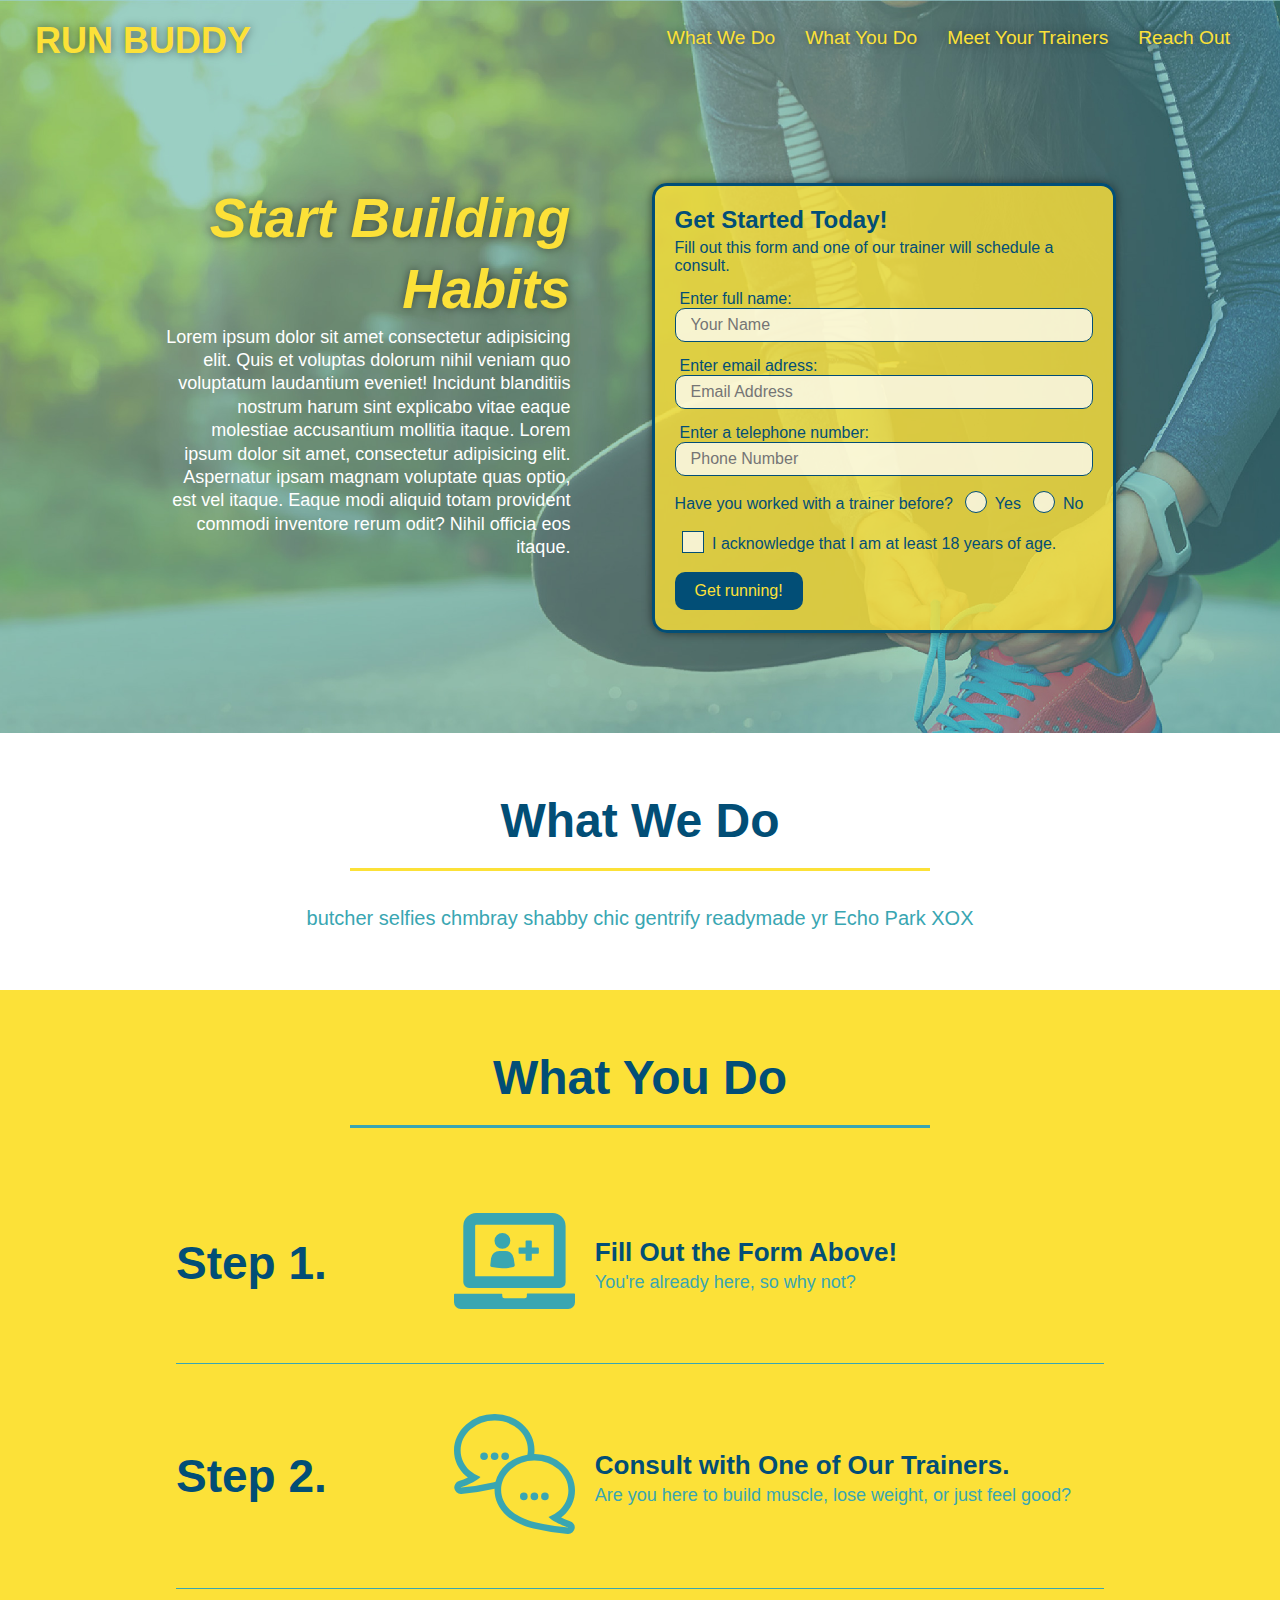
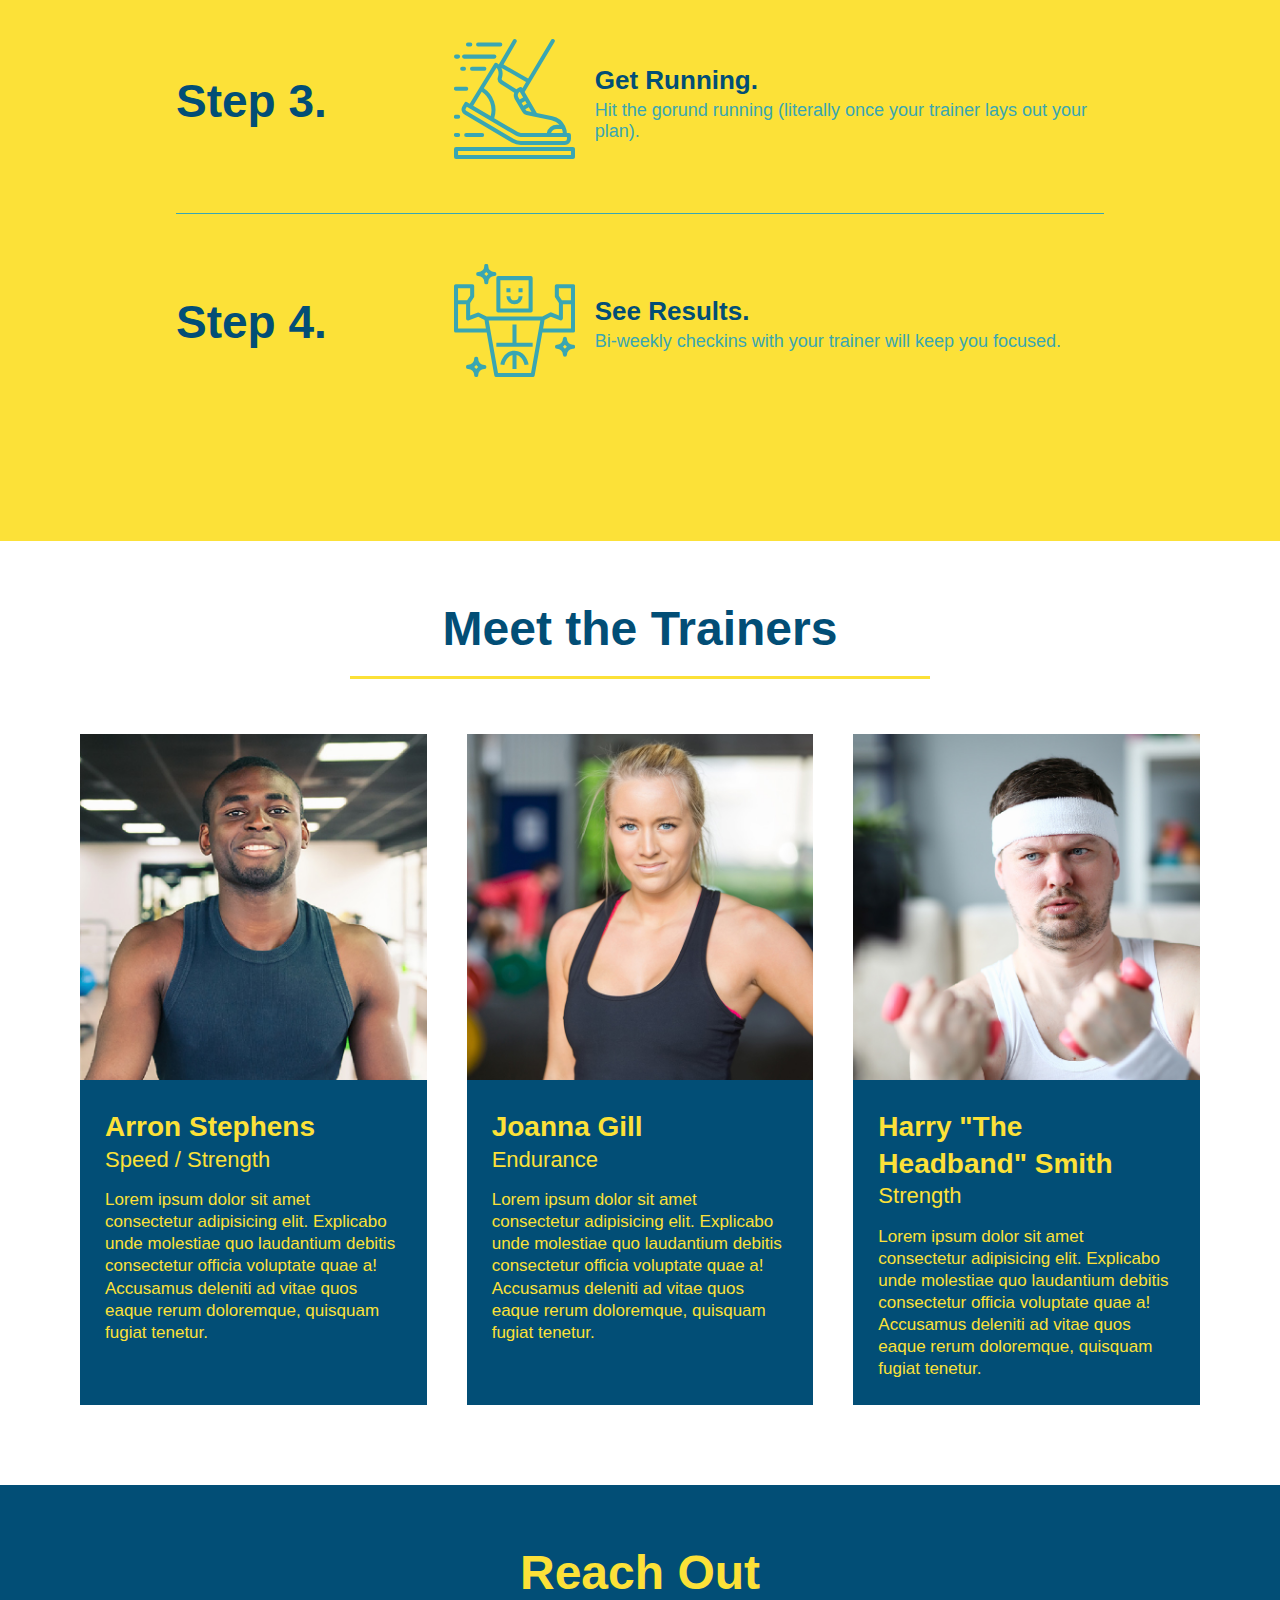
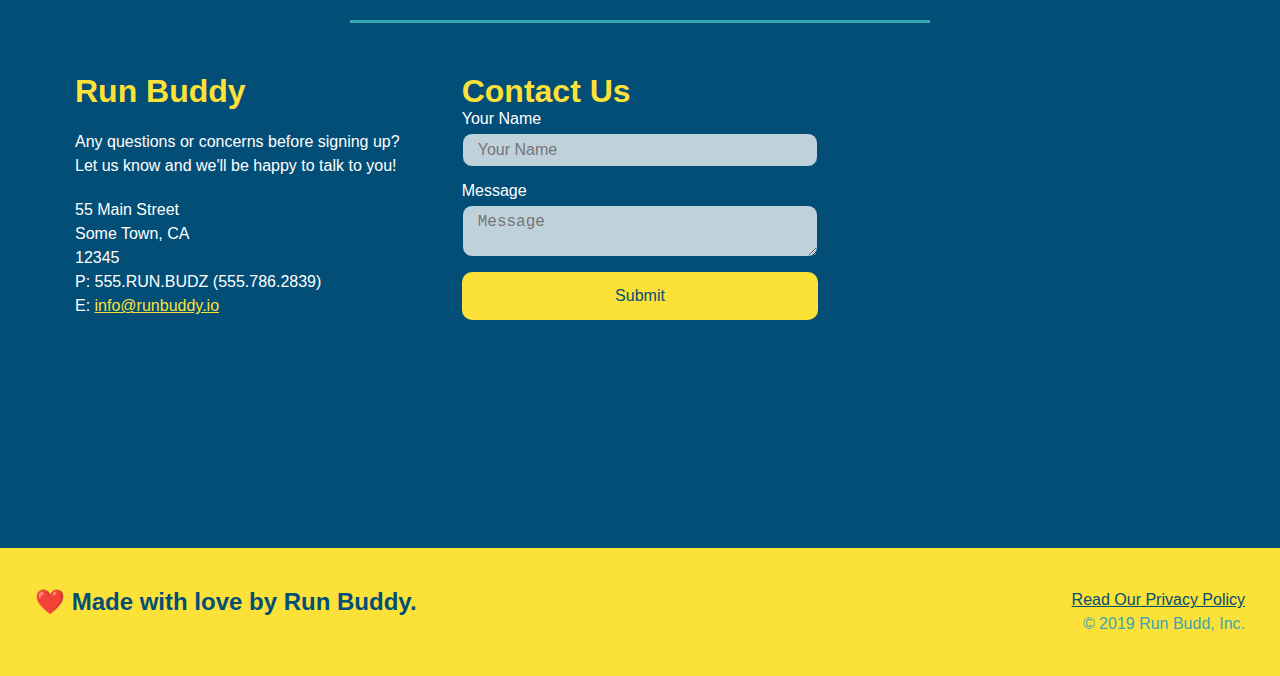
==== commit 9a1da792: "Merge pull request #6 from Sly-Ry/develop" ====
--- a/index.html
+++ b/index.html
@@ -2,6 +2,7 @@
 <html lang="en">
     <head>
         <meta charset="UTF-8" />
+        <meta name="viewport" content="width=device-width, initial-scale=1.0" />
         <title>Let's Run Buddy</title>
         <link rel="stylesheet" href="./assets/css/style.css" />
     </head>
@@ -9,7 +10,7 @@
     <body>
         <header>
             <h1>
-                <a href="/">RUN BUDDY</a>
+                <a href="">RUN BUDDY</a>
             </h1>
             
             <nav>
@@ -35,9 +36,15 @@
             </nav>
               
         </header>
-       
+
+       <!-- HERO SECTION -->
         <section class="hero">
-            
+            <div class="hero-cta">
+                <h2>Start Building Habits</h2>
+                <p>
+                    Lorem ipsum dolor sit amet consectetur adipisicing elit. Quis et voluptas dolorum nihil veniam quo voluptatum laudantium eveniet! Incidunt blanditiis nostrum harum sint explicabo vitae eaque molestiae accusantium mollitia itaque. Lorem ipsum dolor sit amet, consectetur adipisicing elit. Aspernatur ipsam magnam voluptate quas optio, est vel itaque. Eaque modi aliquid totam provident commodi inventore rerum odit? Nihil officia eos itaque.
+                </p>
+            </div>
             <div class="hero-form">
                 <h3>Get Started Today!</h3>
                 <p>Fill out this form and one of our trainer will schedule a consult.</p>
@@ -54,17 +61,24 @@
 
                     <p>
                         Have you worked with a trainer before?
-                        <input type="radio" name="trainer-confirm" id="trainer-yes" />
-                        <label for="trainer-yes">Yes</label>
-                        <input type="radio" name="trainer-confirm" id="trainer-no" />
-                        <label for="trainer-no">No</label>
+                        <span class="radio-wrapper">
+                            <input type="radio" name="trainer-confirm" id="trainer-yes" />
+                            <label for="trainer-yes">Yes</label>
+                        </span> 
+                        <span class="radio-wrapper">
+                            <input type="radio" name="trainer-confirm" id="trainer-no" />
+                            <label for="trainer-no">No</label>
+                        </span>
                     </p>
 
                     <p>
-                        <label for="checkbox" >
-                            I acknowledge that I am at least 18 years of age.
-                        </label>
-                        <input type="checkbox" name="age-confirm" id="checkbox" />
+                        <span class="checkbox-wrapper">
+                            <input type="checkbox" name="age-confirm" id="checkbox" />
+                            <label for="checkbox" >
+                                I acknowledge that I am at least 18 years of age.
+                            </label>
+                            
+                        </span>
                     </p>
                     
                     <button for="submit">
@@ -77,88 +91,129 @@
         
         <!-- "what we do section" -->
         <section id="what-we-do" class="intro">
-            <h2 class="section-title primary-border">What We Do</h2>
-            <P>
-                butcher selfies chmbray shabby chic gentrify readymade yr Echo Park XOX
-            </P>
+            <div class="flex-column">
+                <h2 class="section-title primary-border">
+                    What We Do
+                </h2>
+                
+                <div class="flex-column">
+                    <P>
+                        butcher selfies chmbray shabby chic gentrify readymade yr Echo Park XOX
+                    </P>
+                </div>
+            </div>
         </section>
 
         <!-- "what you do section" -->
         <section id="what-you-do" class="steps">
-            <h2 class="section-title secondary-border">What You Do</h2>
-
-            <div>
-                <!-- insert this img element -->
-                <img src="assets/images/step-1.svg" alt="" />
-                <h3>Step 1: <span>Fill Out the Form Above.</span></h3>
-                <p>You're already here, so why not?</p>
-            </div>
-
-            <div>
-                <img src="assets/images/step-2.svg" alt="" />
-                <h3>Step 2: <span>Consult with One of Our Trainers.</span></h3>
-                <p> Are you here to build muscle, lose weight, or just feel good?</p>
-            </div>
-            
-            <div>
-                <img src="assets/images/step-3.svg" alt="" />
-                <h3>Step 3: <span>Get Running.</span></h3>
-                <P>Hit the gorund running (literally once your trainer lays out your plan).</P>
-            </div>
-            
-            <div>
-                <img src="assets/images/step-4.svg" alt="" />
-                <h3>Step 4: <span>See Results.</span></h3>
-                <p>Bi-weekly checkins with your trainer will keep you focused.</p>
+            <div class="flex-row">
+                <h2 class="section-title secondary-border">
+                    What You Do
+                </h2>
+            </div>
+
+            <div class="step">
+                <h3>Step 1.</h3>
+                <div class="step-info">
+                    <div class="step-img">
+                        <img src="assets/images/step-1.svg" alt="" />
+                    </div>
+                    <div class="step-text">
+                        <h4>Fill Out the Form Above!</h4>
+                        <p>You're already here, so why not?</p>
+                    </div>
+                </div>            
+            </div>
+            <div class="step">
+                <h3>Step 2.</h3>
+                <div class="step-info">
+                    <div class="step-img">
+                        <img src="assets/images/step-2.svg" alt="" />
+                    </div>
+                    <div class="step-text">
+                        <h4>Consult with One of Our Trainers.</h4>
+                        <p>Are you here to build muscle, lose weight, or just feel good?</p>
+                    </div>
+                </div>            
+            </div>
+            <div class="step">
+                <h3>Step 3.</h3>
+                <div class="step-info">
+                    <div class="step-img">
+                        <img src="assets/images/step-3.svg" alt="" />
+                    </div>
+                    <div class="step-text">
+                        <h4>Get Running.</h4>
+                        <p>Hit the gorund running (literally once your trainer lays out your plan).</p>
+                    </div>
+                </div>            
+            </div>
+            <div class="step">
+                <h3>Step 4.</h3>
+                <div class="step-info">
+                    <div class="step-img">
+                        <img src="assets/images/step-4.svg" alt="" />
+                    </div>
+                    <div class="step-text">
+                        <h4>See Results.</h4>
+                        <p>Bi-weekly checkins with your trainer will keep you focused.</p>
+                    </div>
+                </div>            
             </div>
         </section>
         
         <!-- "meet the trainers section" -->
-        <section id="your-trainers" class="trainers">
-            <h2 class="section-title primary-border">
-                Meet the Trainers
-            </h2>
-            
-            <!-- first trainer bio -->
-            <article class="trainer">
-                <img src="./assets/images/trainer-1.jpg" alt="Arron Stephens in his workout clothes ready to pump iron" />
-                <div class="trainer-bio text-left">
-                    <h3>Arron Stephens</h3>
-                    <h4>Speed / Strength</h4>
-                    <p>Lorem ipsum dolor sit amet consectetur adipisicing elit. Explicabo unde molestiae quo laudantium debitis consectetur officia voluptate quae a! Accusamus deleniti ad vitae quos eaque rerum doloremque, quisquam fugiat tenetur.</p>
-                </div>
-            </article>
-
-            <!-- second trainer bio -->
-            <article class="trainer">
-                <div class="trainer-bio text-right">
-                    <h3>Joanna Gill</h3>
-                    <h4>Endurance</h4>
-                    <p>Lorem ipsum dolor sit amet consectetur adipisicing elit. Explicabo unde molestiae quo laudantium debitis consectetur officia voluptate quae a! Accusamus deleniti ad vitae quos eaque rerum doloremque, quisquam fugiat tenetur.</p>
-                </div>
-                <img src="./assets/images/trainer-2.jpg" alt="Joanna Gill cooling off after a work out." />
-            </article>
-
-            <!-- third trainer bio -->
-            <article class="trainer ">
-                <img src="./assets/images/trainer-3.jpg" alt="Harry Smith wearing a headband and lifting comically small pink weights" />
-                <div class="trainer-bio text-left">
-                    <h3>Harry "The Headband" Smith</h3>
-                    <h4>Strength</h4>
-                    <p>Lorem ipsum dolor sit amet consectetur adipisicing elit. Explicabo unde molestiae quo laudantium debitis consectetur officia voluptate quae a! Accusamus deleniti ad vitae quos eaque rerum doloremque, quisquam fugiat tenetur.</p>
-                </div>
-            </article>
+        <section id="your-trainers">
+            <div class="flex-row">
+                <h2 class="section-title primary-border">
+                    Meet the Trainers
+                </h2> 
+            </div>
+            
+            <div class="trainers">
+                <!-- first trainer bio -->
+                <article class="trainer">
+                    <img src="./assets/images/trainer-1.jpg" alt="Arron Stephens in his workout clothes ready to pump iron" />
+                    <div class="trainer-bio">
+                        <h3 class="trainer-name">Arron Stephens</h3>
+                        <h4 class="trainer-role">Speed / Strength</h4>
+                        <p>Lorem ipsum dolor sit amet consectetur adipisicing elit. Explicabo unde molestiae quo laudantium debitis consectetur officia voluptate quae a! Accusamus deleniti ad vitae quos eaque rerum doloremque, quisquam fugiat tenetur.</p>
+                    </div>
+                </article>
+
+                <!-- second trainer bio -->
+                <article class="trainer">
+                    <img src="./assets/images/trainer-2.jpg" alt="Joanna Gill cooling off after a work out." />
+                    <div class="trainer-bio">
+                        <h3 class="trainer-name">Joanna Gill</h3>
+                        <h4 class="trainer-role">Endurance</h4>
+                        <p>Lorem ipsum dolor sit amet consectetur adipisicing elit. Explicabo unde molestiae quo laudantium debitis consectetur officia voluptate quae a! Accusamus deleniti ad vitae quos eaque rerum doloremque, quisquam fugiat tenetur.</p>
+                    </div>
+                
+                </article>
+
+                <!-- third trainer bio -->
+                <article class="trainer ">
+                    <img src="./assets/images/trainer-3.jpg" alt="Harry Smith wearing a headband and lifting comically small pink weights" />
+                    <div class="trainer-bio">
+                        <h3 class="trainer-name">Harry "The Headband" Smith</h3>
+                        <h4 class="trainer-role">Strength</h4>
+                        <p>Lorem ipsum dolor sit amet consectetur adipisicing elit. Explicabo unde molestiae quo laudantium debitis consectetur officia voluptate quae a! Accusamus deleniti ad vitae quos eaque rerum doloremque, quisquam fugiat tenetur.</p>
+                    </div>
+                </article>
+            </div>
+            
         </section>
         
         <!-- "reach out section" -->
         <section id="reach-out" class="contact">
-            <h2 class="section-title secondary-border">Reach Out</h2>
+            <div class="flex-row">
+                <h2 class="section-title secondary-border">
+                    Reach Out
+                </h2>
+            </div>
+
             <div class="contact-info ">
-                <iframe src="https://www.google.com/maps/embed?pb=!1m18!1m12!1m3!1d3445.246912278225!2d-97.73136834899843!3d30.28703171393678!2m3!1f0!2f0!3f0!3m2!1i1024!2i768!4f13.1!3m3!1m2!1s0x8644b58199d60397%3A0x26ef91dda6b78d04!2sUT%20Austin%2C%20Austin%2C%20Texas!5e0!3m2!1sen!2sus!4v1635974466022!5m2!1sen!2sus" 
-                style="border:0;" 
-                allowfullscreen="" 
-                loading="lazy">
-                </iframe>
                 <div>
                     <h3>Run Buddy</h3>
                     <p>
@@ -174,7 +229,27 @@
                         P: 555.RUN.BUDZ (555.786.2839)<br />
                         E: <a href="mailto:info@runbuddy.io">info@runbuddy.io</a>
                     </address>
-                </div>            
+                </div> 
+                
+                <div class="contact-form">
+                    <h3>Contact Us</h3>
+                    <form>
+                        <label for="contact-name">Your Name</label>
+                        <input type="text" id="contact-name" placeholder="Your Name" />
+
+                        <label for="contact-message">Message</label>
+                        <textarea id="contact-message" placeholder="Message"></textarea>
+
+                        <button type="submit">Submit</button>
+                    </form>
+                </div>   
+               
+                <iframe src="https://www.google.com/maps/embed?pb=!1m18!1m12!1m3!1d3445.246912278225!2d-97.73136834899843!3d30.28703171393678!2m3!1f0!2f0!3f0!3m2!1i1024!2i768!4f13.1!3m3!1m2!1s0x8644b58199d60397%3A0x26ef91dda6b78d04!2sUT%20Austin%2C%20Austin%2C%20Texas!5e0!3m2!1sen!2sus!4v1635974466022!5m2!1sen!2sus" 
+                    style="border:0;" 
+                    allowfullscreen="" 
+                    loading="lazy">
+                </iframe>
+                          
             </div>
         </section>
           
